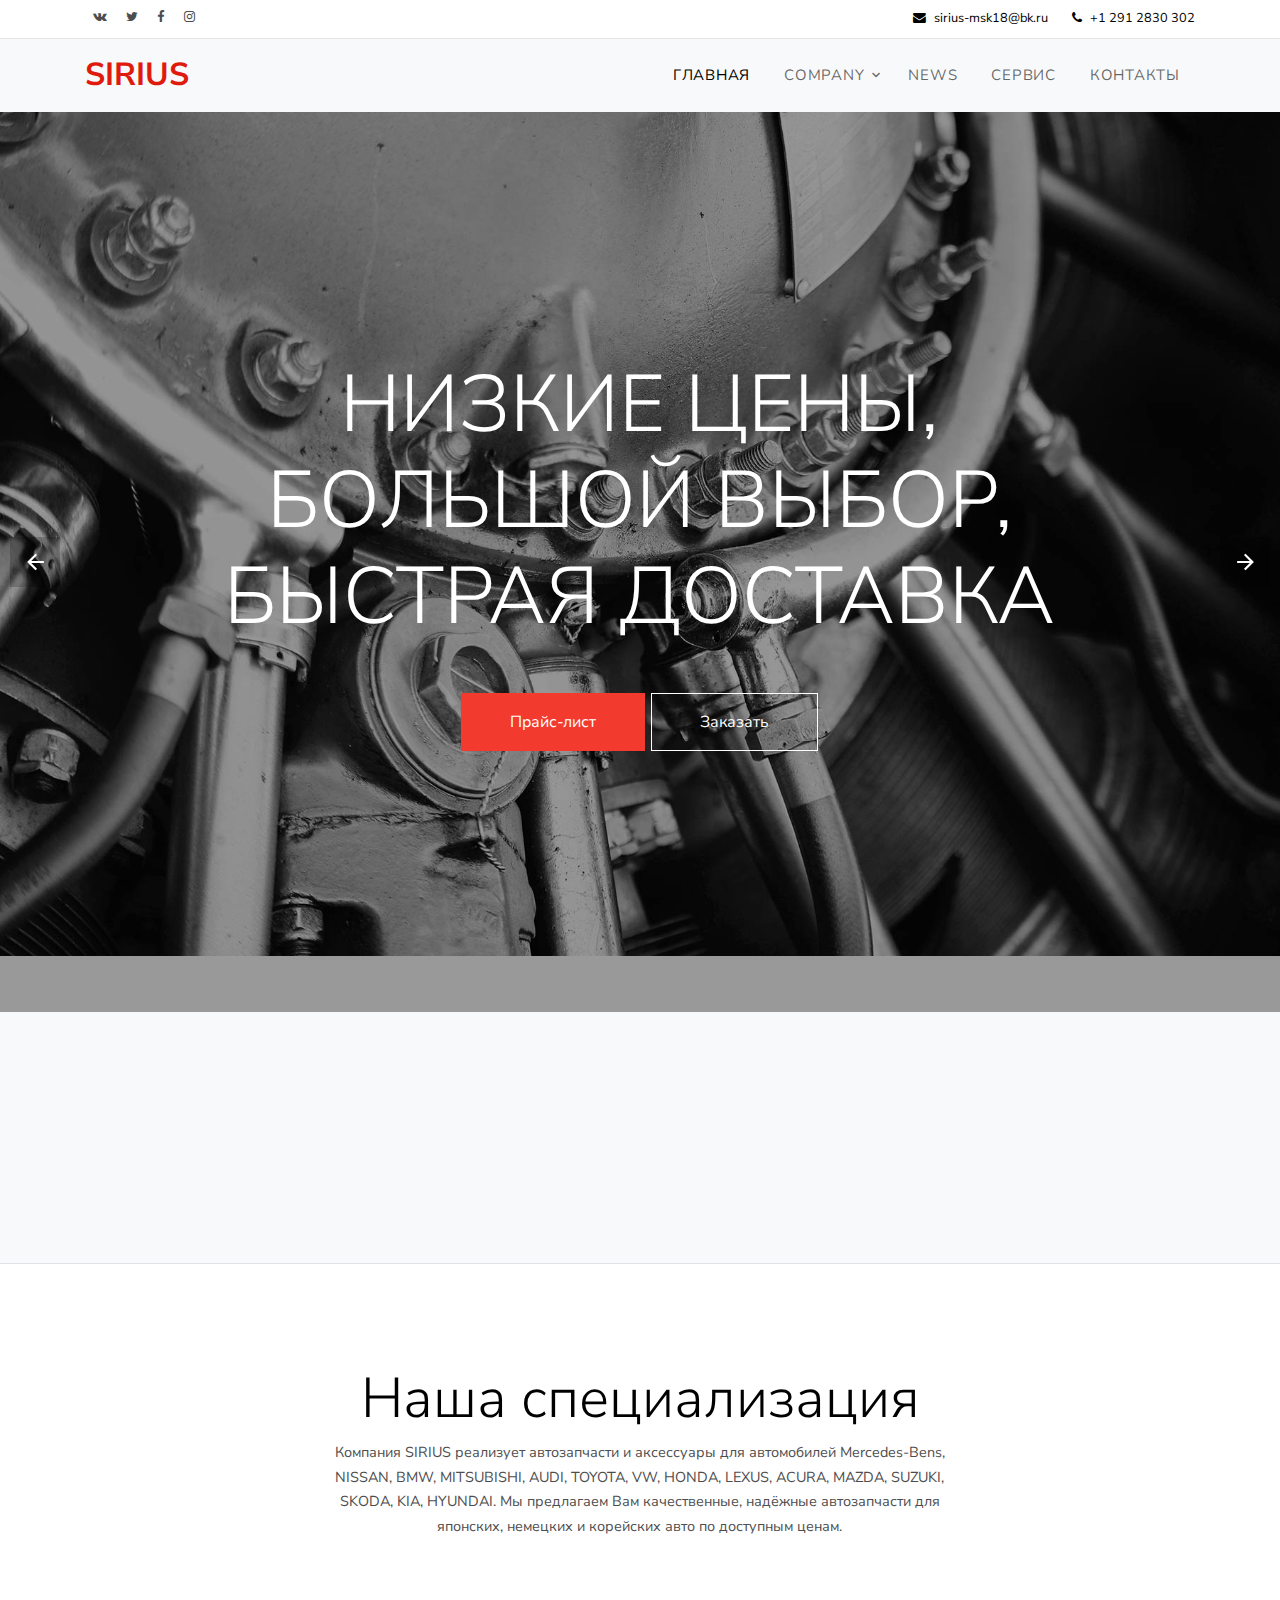
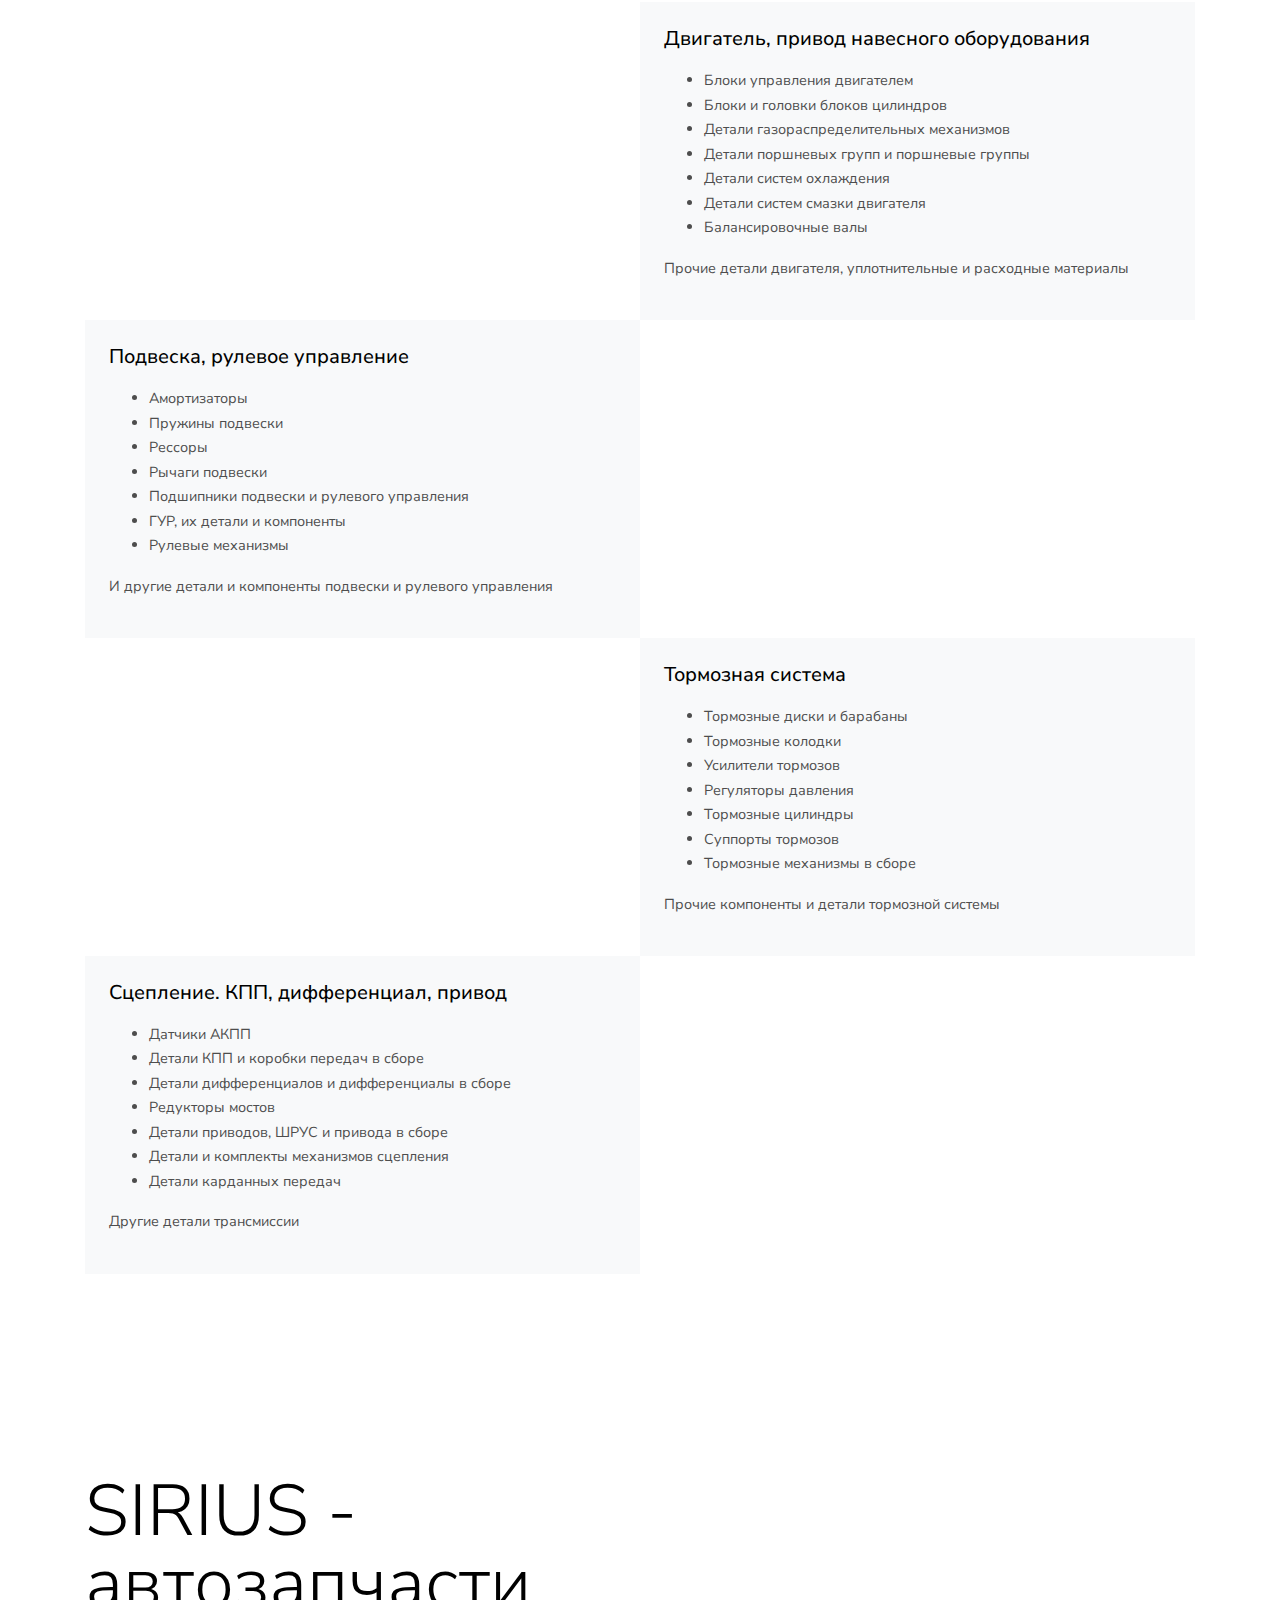
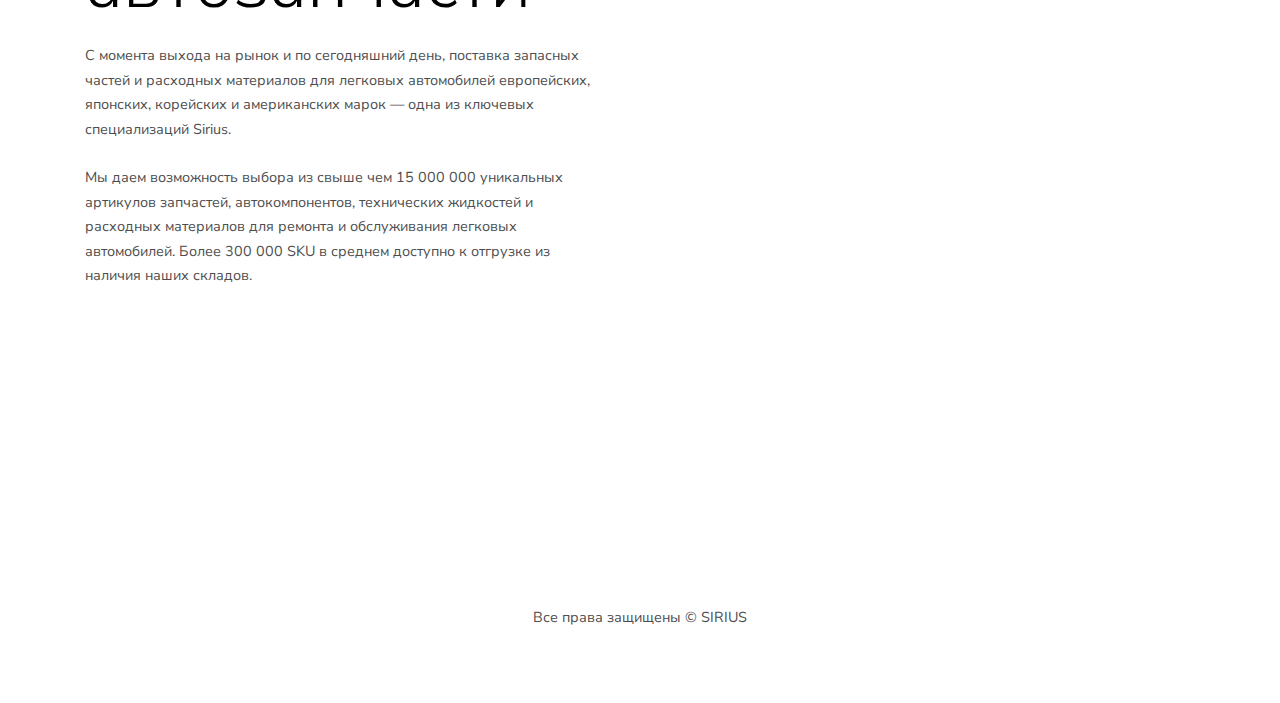
==== index.html @ 9d678b47 "Homepage" ====
<!DOCTYPE html>
<html lang="ru">

<head>
  <title>SIRIUS Автозапчасти</title>
  <meta charset="utf-8">
  <meta name="viewport" content="width=device-width, initial-scale=1, shrink-to-fit=no">

  <link rel="stylesheet"
    href="https://fonts.googleapis.com/css?family=Nunito+Sans:200,300,400,700,900|Roboto+Mono:300,400,500">
  <link rel="stylesheet" href="fonts/icomoon/style.css">

  <link rel="stylesheet" href="css/bootstrap.min.css">
  <link rel="stylesheet" href="css/magnific-popup.css">
  <link rel="stylesheet" href="css/jquery-ui.css">
  <link rel="stylesheet" href="css/owl.carousel.min.css">
  <link rel="stylesheet" href="css/owl.theme.default.min.css">
  <link rel="stylesheet" href="css/bootstrap-datepicker.css">


  <link rel="stylesheet" href="fonts/flaticon/font/flaticon.css">

  <link rel="stylesheet" href="css/aos.css">

  <link rel="stylesheet" href="css/style.css">

</head>

<body>

  <div class="site-wrap">

    <div class="site-mobile-menu">
      <div class="site-mobile-menu-header">
        <div class="site-mobile-menu-close mt-3">
          <span class="icon-close2 js-menu-toggle"></span>
        </div>
      </div>
      <div class="site-mobile-menu-body"></div>
    </div> <!-- .site-mobile-menu -->


    <div class="site-navbar-wrap bg-white">
      <div class="site-navbar-top">
        <div class="container py-2">
          <div class="row align-items-center">
            <div class="col-6">
              <a class="p-2 pl-0"><span class="icon-vk"></span></a>
              <a class="p-2 pl-0"><span class="icon-twitter"></span></a>
              <a class="p-2 pl-0"><span class="icon-facebook"></span></a>
              <a class="p-2 pl-0"><span class="icon-instagram"></span></a>
            </div>
            <div class="col-6">
              <div class="d-flex ml-auto">
                <a href="#" class="d-flex align-items-center ml-auto mr-4">
                  <span class="icon-envelope mr-2"></span>
                  <span class="d-none d-md-inline-block">sirius-msk18@bk.ru</span>
                </a>
                <a href="#" class="d-flex align-items-center">
                  <span class="icon-phone mr-2"></span>
                  <span class="d-none d-md-inline-block">+1 291 2830 302</span>
                </a>
              </div>
            </div>
          </div>
        </div>
      </div>
      <div class="site-navbar bg-light">
        <div class="container py-1">
          <div class="row align-items-center">
            <div class="col-2">
              <h2 class="mb-0 site-logo"><a href="/">SIRIUS</a></h2>
            </div>
            <div class="col-10">
              <nav class="site-navigation text-right" role="navigation">
                <div class="container">
                  <div class="d-inline-block d-lg-none ml-md-0 mr-auto py-3"><a href="#"
                      class="site-menu-toggle js-menu-toggle text-black"><span class="icon-menu h3"></span></a></div>

                  <ul class="site-menu js-clone-nav d-none d-lg-block">
                    <li class="active">
                      <a href="/">Главная</a>
                    </li>
                    <li class="has-children">
                      <a href="about.html">Company</a>
                      <ul class="dropdown arrow-top">
                        <li><a href="#">Menu One</a></li>
                        <li><a href="#">Menu Two</a></li>
                        <li><a href="#">Menu Three</a></li>
                      </ul>
                    </li>
                    <li><a href="news.html">News</a></li>
                    <li><a href="services.html">Сервис</a></li>
                    <li><a href="contact.html">Контакты</a></li>
                  </ul>
                </div>
              </nav>
            </div>
          </div>
        </div>
      </div>
    </div>


    <div class="slide-one-item home-slider owl-carousel">

      <div class="site-blocks-cover overlay" style="background-image: url(images/hero_bg_1.jpg);" data-aos="fade"
        data-stellar-background-ratio="0.5">
        <div class="container">
          <div class="row align-items-center justify-content-center text-center">
            <div class="col-md-10">
              <h1 class="mb-5">НИЗКИЕ ЦЕНЫ, БОЛЬШОЙ ВЫБОР, БЫСТРАЯ ДОСТАВКА</h1>
              <p>
                <a href="#" class="btn btn-primary py-3 px-5 rounded-0">Прайс-лист</a>
                <a href="contact.html#message" class="btn btn-white btn-outline-white py-3 px-5 rounded-0">Заказать</a>
              </p>
            </div>
          </div>
        </div>
      </div>

      <div class="site-blocks-cover overlay" style="background-image: url(images/hero_bg_1.jpg);" data-aos="fade"
        data-stellar-background-ratio="0.5">
        <div class="container">
          <div class="row align-items-center justify-content-center text-center">
            <div class="col-md-10">
              <h1 class="mb-5">АВТОЗАПЧАСТИ ДЛЯ ИНОМАРОК В НАЛИЧИИ И ПОД ЗАКАЗ</h1>
              <p>
                <a href="#" class="btn btn-primary py-3 px-5 rounded-0">Прайс-лист</a>
                <a href="contact.html#message" class="btn btn-white btn-outline-white py-3 px-5 rounded-0">Заказать</a>
              </p>
            </div>
          </div>
        </div>
      </div>

    </div>

    <div class="site-section border-bottom bg-light py-5">
      <div class="container">
        <div class="row">
          <div class="col-12 text-center mb-5">
            <h2 class="text-black h6 font-weight-bold text-uppercase" data-aos="fade">Легковые запчасти</h2>
          </div>
          <div class="col-md-6 col-lg-4 mb-5 mb-lg-0" data-aos="fade" data-aos-delay="0">
            <div class="d-flex align-items-center">
              <div class="mr-3"><img src="images/add.svg" alt="" height="80"></div>
              <div class="">
                <h2 class="text-black">350+</h2> брендов
              </div>
            </div>
          </div>

          <div class="col-md-6 col-lg-4 mb-5 mb-lg-0" data-aos="fade" data-aos-delay="200">
            <div class="d-flex align-items-center">
              <div class="mr-3"><img src="images/attached.svg" alt="" height="80"></div>
              <div class="">
                <h2 class="text-black">300 000+</h2> артикулов в наличии
              </div>
            </div>
          </div>

          <div class="col-md-6 col-lg-4 mb-0 mb-lg-0" data-aos="fade" data-aos-delay="300">
            <div class="d-flex align-items-center">
              <div class="mr-3"><img src="images/search.svg" alt="" height="80"></div>
              <div class="">
                <h2 class="text-black">15 000 000+</h2> артикулов под заказ
              </div>
            </div>
          </div>

        </div>
      </div>
    </div>

    <div class="site-section">

      <div class="container">
        <div class="row mb-5 justify-content-center">
          <div class="col-12 text-center">
            <h2 class="font-weight-light text-black display-4">Наша специализация</h2>
          </div>
          <div class="col-md-7 text-center">
            <p>Компания SIRIUS реализует автозапчасти и аксессуары для автомобилей Mercedes-Bens, NISSAN, BMW,
              MITSUBISHI, AUDI, TOYOTA, VW, HONDA, LEXUS, ACURA, MAZDA, SUZUKI, SKODA, KIA, HYUNDAI. Мы предлагаем Вам
              качественные, надёжные автозапчасти для японских, немецких и корейских авто по доступным ценам.</p>
          </div>
        </div>
        <div class="row no-gutters align-items-stretch h-100">

          <div class="col-lg-12">
            <div class="row no-gutters align-items-stretch h-100 half-sm">
              <div class="col-md-6 bg-image bg-sm-height" style="background-image: url('images/home-1.jpg');"
                data-aos="fade" data-aos-delay="0"></div>
              <div class="col-md-6 bg-light text">
                <div class="p-4">
                  <h2 class="h5 mb-3 text-black line-height-sm">Двигатель, привод навесного оборудования</h2>
                  <ul>
                    <li>Блоки управления двигателем</li>
                    <li>Блоки и головки блоков цилиндров</li>
                    <li>Детали газораспределительных механизмов </li>
                    <li>Детали поршневых групп и поршневые группы </li>
                    <li>Детали систем охлаждения </li>
                    <li>Детали систем смазки двигателя </li>
                    <li>Балансировочные валы</li>
                  </ul>
                  <p>Прочие детали двигателя, уплотнительные и расходные материалы</p>
                </div>
              </div>
            </div>
          </div>

          <div class="col-lg-12">
            <div class="row no-gutters align-items-stretch h-100 half-sm">
              <div class="col-md-6 bg-image order-md-1 order-lg-2 bg-sm-height"
                style="background-image: url('images/home-2.jpg');" data-aos="fade" data-aos-delay="300"></div>
              <div class="col-md-6 bg-light text order-md-2 order-lg-1">
                <div class="p-4">
                  <h2 class="h5 mb-3 text-black line-height-sm">Подвеска, рулевое управление</h2>
                  <ul>
                    <li>Амортизаторы</li>
                    <li>Пружины подвески</li>
                    <li>Рессоры</li>
                    <li>Рычаги подвески</li>
                    <li>Подшипники подвески и рулевого управления</li>
                    <li>ГУР, их детали и компоненты</li>
                    <li>Рулевые механизмы</li>
                  </ul>
                  <p>И другие детали и компоненты подвески и рулевого управления</p>
                  <!-- <p class="mb-0"><a href="#" class=""><small class="text-uppercase font-weight-bold text-black">Read
                        More</small></a></p> -->
                </div>
              </div>
            </div>
          </div>

          <div class="col-lg-12">
            <div class="row no-gutters align-items-stretch h-100 half-sm">
              <div class="col-md-6 bg-image bg-sm-height" style="background-image: url('images/home-3.jpg');"
                data-aos="fade" data-aos-delay="0"></div>
              <div class="col-md-6 bg-light text">
                <div class="p-4">
                  <h2 class="h5 mb-3 text-black line-height-sm">Тормозная система</h2>
                  <ul>
                    <li>Тормозные диски и барабаны </li>
                    <li>Тормозные колодки </li>
                    <li>Усилители тормозов </li>
                    <li>Регуляторы давления</li>
                    <li>Тормозные цилиндры </li>
                    <li>Суппорты тормозов </li>
                    <li>Тормозные механизмы в сборе </li>
                  </ul>
                  <p>Прочие компоненты и детали тормозной системы</p>
                </div>
              </div>
            </div>
          </div>

          <div class="col-lg-12">
            <div class="row no-gutters align-items-stretch h-100 half-sm">
              <div class="col-md-6 bg-image order-md-1 order-lg-2 bg-sm-height"
                style="background-image: url('images/home-4.jpg');" data-aos="fade" data-aos-delay="300"></div>
              <div class="col-md-6 bg-light text order-md-2 order-lg-1">
                <div class="p-4">
                  <h2 class="h5 mb-3 text-black line-height-sm">Сцепление. КПП, дифференциал, привод</h2>
                  <ul>
                    <li>Датчики АКПП </li>
                    <li>Детали КПП и коробки передач в сборе </li>
                    <li>Детали дифференциалов и дифференциалы в сборе </li>
                    <li>Редукторы мостов </li>
                    <li>Детали приводов, ШРУС и привода в сборе </li>
                    <li>Детали и комплекты механизмов сцепления </li>
                    <li>Детали карданных передач </li>
                  </ul>
                  <p>Другие детали трансмиссии</p>
                </div>
              </div>
            </div>
          </div>
        </div>
      </div>

    </div>

    <div class="site-section">
      <div class="container">
        <div class="row">
          <div class="col-md-6 bg-image bg-sm-height mb-5 mb-md-0 order-md-2"
            style="background-image: url('images/home-about.jpg');" data-aos="fade-up"></div>
          <div class="col-md-6 pr-md-5 order-md-1">
            <h2 class="display-3 line-height-xs text-black mb-4">SIRIUS - автозапчасти</h2>
            <p class="mb-4">С момента выхода на рынок и по сегодняшний день, поставка запасных частей и расходных
              материалов для легковых автомобилей европейских, японских, корейских и американских марок — одна из
              ключевых специализаций Sirius.</p>
            <p class="mb-4">Мы даем возможность выбора из свыше чем 15 000 000 уникальных артикулов запчастей,
              автокомпонентов, технических жидкостей и расходных материалов для ремонта и обслуживания легковых
              автомобилей. Более 300 000 SKU в среднем доступно к отгрузке из наличия наших складов.</p>
            <!-- <ul class="site-block-check">
              <li>Magnam iure fugit recusandae</li>
              <li>Officiis laboriosam repudiandae</li>
              <li>Quis nostrum numquam</li>
            </ul> -->
            <!-- <p><a href="#" class="btn btn-outline-primary btn-sm rounded-0 p-2 px-4">Read More</a></p> -->
          </div>
        </div>
      </div>
    </div>

    <div class="promo py-5 bg-primary" data-aos="fade">
      <div class="container text-center">
        <h2 class="d-block mb-0 font-weight-light text-white"><a href="contact.html#message"
            class="text-white d-block">ОТВЕТИМ НА ВОПРОСЫ</a></h2>
      </div>
    </div>

    <footer class="site-footer">
      <div class="container">
        <div class="row text-center">
          <div class="col-md-12">
            <p>
              Все права защищены &copy; SIRIUS</a>
            </p>
          </div>

        </div>
      </div>
    </footer>
  </div>

  <script src="js/jquery-3.3.1.min.js"></script>
  <script src="js/jquery-migrate-3.0.1.min.js"></script>
  <script src="js/jquery-ui.js"></script>
  <script src="js/popper.min.js"></script>
  <script src="js/bootstrap.min.js"></script>
  <script src="js/owl.carousel.min.js"></script>
  <script src="js/jquery.stellar.min.js"></script>
  <script src="js/jquery.countdown.min.js"></script>
  <script src="js/jquery.magnific-popup.min.js"></script>
  <script src="js/bootstrap-datepicker.min.js"></script>
  <script src="js/aos.js"></script>

  <script src="js/main.js"></script>

</body>

</html>
---- fonts/icomoon/style.css ----
@font-face {
  font-family: 'icomoon';
  src:  url('fonts/icomoon.eot?10si43');
  src:  url('fonts/icomoon.eot?10si43#iefix') format('embedded-opentype'),
    url('fonts/icomoon.ttf?10si43') format('truetype'),
    url('fonts/icomoon.woff?10si43') format('woff'),
    url('fonts/icomoon.svg?10si43#icomoon') format('svg');
  font-weight: normal;
  font-style: normal;
}

[class^="icon-"], [class*=" icon-"] {
  /* use !important to prevent issues with browser extensions that change fonts */
  font-family: 'icomoon' !important;
  speak: none;
  font-style: normal;
  font-weight: normal;
  font-variant: normal;
  text-transform: none;
  line-height: 1;

  /* Better Font Rendering =========== */
  -webkit-font-smoothing: antialiased;
  -moz-osx-font-smoothing: grayscale;
}

.icon-asterisk:before {
  content: "\f069";
}
.icon-plus:before {
  content: "\f067";
}
.icon-question:before {
  content: "\f128";
}
.icon-minus:before {
  content: "\f068";
}
.icon-glass:before {
  content: "\f000";
}
.icon-music:before {
  content: "\f001";
}
.icon-search:before {
  content: "\f002";
}
.icon-envelope-o:before {
  content: "\f003";
}
.icon-heart:before {
  content: "\f004";
}
.icon-star:before {
  content: "\f005";
}
.icon-star-o:before {
  content: "\f006";
}
.icon-user:before {
  content: "\f007";
}
.icon-film:before {
  content: "\f008";
}
.icon-th-large:before {
  content: "\f009";
}
.icon-th:before {
  content: "\f00a";
}
.icon-th-list:before {
  content: "\f00b";
}
.icon-check:before {
  content: "\f00c";
}
.icon-close:before {
  content: "\f00d";
}
.icon-remove:before {
  content: "\f00d";
}
.icon-times:before {
  content: "\f00d";
}
.icon-search-plus:before {
  content: "\f00e";
}
.icon-search-minus:before {
  content: "\f010";
}
.icon-power-off:before {
  content: "\f011";
}
.icon-signal:before {
  content: "\f012";
}
.icon-cog:before {
  content: "\f013";
}
.icon-gear:before {
  content: "\f013";
}
.icon-trash-o:before {
  content: "\f014";
}
.icon-home:before {
  content: "\f015";
}
.icon-file-o:before {
  content: "\f016";
}
.icon-clock-o:before {
  content: "\f017";
}
.icon-road:before {
  content: "\f018";
}
.icon-download:before {
  content: "\f019";
}
.icon-arrow-circle-o-down:before {
  content: "\f01a";
}
.icon-arrow-circle-o-up:before {
  content: "\f01b";
}
.icon-inbox:before {
  content: "\f01c";
}
.icon-play-circle-o:before {
  content: "\f01d";
}
.icon-repeat:before {
  content: "\f01e";
}
.icon-rotate-right:before {
  content: "\f01e";
}
.icon-refresh:before {
  content: "\f021";
}
.icon-list-alt:before {
  content: "\f022";
}
.icon-lock:before {
  content: "\f023";
}
.icon-flag:before {
  content: "\f024";
}
.icon-headphones:before {
  content: "\f025";
}
.icon-volume-off:before {
  content: "\f026";
}
.icon-volume-down:before {
  content: "\f027";
}
.icon-volume-up:before {
  content: "\f028";
}
.icon-qrcode:before {
  content: "\f029";
}
.icon-barcode:before {
  content: "\f02a";
}
.icon-tag:before {
  content: "\f02b";
}
.icon-tags:before {
  content: "\f02c";
}
.icon-book:before {
  content: "\f02d";
}
.icon-bookmark:before {
  content: "\f02e";
}
.icon-print:before {
  content: "\f02f";
}
.icon-camera:before {
  content: "\f030";
}
.icon-font:before {
  content: "\f031";
}
.icon-bold:before {
  content: "\f032";
}
.icon-italic:before {
  content: "\f033";
}
.icon-text-height:before {
  content: "\f034";
}
.icon-text-width:before {
  content: "\f035";
}
.icon-align-left:before {
  content: "\f036";
}
.icon-align-center:before {
  content: "\f037";
}
.icon-align-right:before {
  content: "\f038";
}
.icon-align-justify:before {
  content: "\f039";
}
.icon-list:before {
  content: "\f03a";
}
.icon-dedent:before {
  content: "\f03b";
}
.icon-outdent:before {
  content: "\f03b";
}
.icon-indent:before {
  content: "\f03c";
}
.icon-video-camera:before {
  content: "\f03d";
}
.icon-image:before {
  content: "\f03e";
}
.icon-photo:before {
  content: "\f03e";
}
.icon-picture-o:before {
  content: "\f03e";
}
.icon-pencil:before {
  content: "\f040";
}
.icon-map-marker:before {
  content: "\f041";
}
.icon-adjust:before {
  content: "\f042";
}
.icon-tint:before {
  content: "\f043";
}
.icon-edit:before {
  content: "\f044";
}
.icon-pencil-square-o:before {
  content: "\f044";
}
.icon-share-square-o:before {
  content: "\f045";
}
.icon-check-square-o:before {
  content: "\f046";
}
.icon-arrows:before {
  content: "\f047";
}
.icon-step-backward:before {
  content: "\f048";
}
.icon-fast-backward:before {
  content: "\f049";
}
.icon-backward:before {
  content: "\f04a";
}
.icon-play:before {
  content: "\f04b";
}
.icon-pause:before {
  content: "\f04c";
}
.icon-stop:before {
  content: "\f04d";
}
.icon-forward:before {
  content: "\f04e";
}
.icon-fast-forward:before {
  content: "\f050";
}
.icon-step-forward:before {
  content: "\f051";
}
.icon-eject:before {
  content: "\f052";
}
.icon-chevron-left:before {
  content: "\f053";
}
.icon-chevron-right:before {
  content: "\f054";
}
.icon-plus-circle:before {
  content: "\f055";
}
.icon-minus-circle:before {
  content: "\f056";
}
.icon-times-circle:before {
  content: "\f057";
}
.icon-check-circle:before {
  content: "\f058";
}
.icon-question-circle:before {
  content: "\f059";
}
.icon-info-circle:before {
  content: "\f05a";
}
.icon-crosshairs:before {
  content: "\f05b";
}
.icon-times-circle-o:before {
  content: "\f05c";
}
.icon-check-circle-o:before {
  content: "\f05d";
}
.icon-ban:before {
  content: "\f05e";
}
.icon-arrow-left:before {
  content: "\f060";
}
.icon-arrow-right:before {
  content: "\f061";
}
.icon-arrow-up:before {
  content: "\f062";
}
.icon-arrow-down:before {
  content: "\f063";
}
.icon-mail-forward:before {
  content: "\f064";
}
.icon-share:before {
  content: "\f064";
}
.icon-expand:before {
  content: "\f065";
}
.icon-compress:before {
  content: "\f066";
}
.icon-exclamation-circle:before {
  content: "\f06a";
}
.icon-gift:before {
  content: "\f06b";
}
.icon-leaf:before {
  content: "\f06c";
}
.icon-fire:before {
  content: "\f06d";
}
.icon-eye:before {
  content: "\f06e";
}
.icon-eye-slash:before {
  content: "\f070";
}
.icon-exclamation-triangle:before {
  content: "\f071";
}
.icon-warning:before {
  content: "\f071";
}
.icon-plane:before {
  content: "\f072";
}
.icon-calendar:before {
  content: "\f073";
}
.icon-random:before {
  content: "\f074";
}
.icon-comment:before {
  content: "\f075";
}
.icon-magnet:before {
  content: "\f076";
}
.icon-chevron-up:before {
  content: "\f077";
}
.icon-chevron-down:before {
  content: "\f078";
}
.icon-retweet:before {
  content: "\f079";
}
.icon-shopping-cart:before {
  content: "\f07a";
}
.icon-folder:before {
  content: "\f07b";
}
.icon-folder-open:before {
  content: "\f07c";
}
.icon-arrows-v:before {
  content: "\f07d";
}
.icon-arrows-h:before {
  content: "\f07e";
}
.icon-bar-chart:before {
  content: "\f080";
}
.icon-bar-chart-o:before {
  content: "\f080";
}
.icon-twitter-square:before {
  content: "\f081";
}
.icon-facebook-square:before {
  content: "\f082";
}
.icon-camera-retro:before {
  content: "\f083";
}
.icon-key:before {
  content: "\f084";
}
.icon-cogs:before {
  content: "\f085";
}
.icon-gears:before {
  content: "\f085";
}
.icon-comments:before {
  content: "\f086";
}
.icon-thumbs-o-up:before {
  content: "\f087";
}
.icon-thumbs-o-down:before {
  content: "\f088";
}
.icon-star-half:before {
  content: "\f089";
}
.icon-heart-o:before {
  content: "\f08a";
}
.icon-sign-out:before {
  content: "\f08b";
}
.icon-linkedin-square:before {
  content: "\f08c";
}
.icon-thumb-tack:before {
  content: "\f08d";
}
.icon-external-link:before {
  content: "\f08e";
}
.icon-sign-in:before {
  content: "\f090";
}
.icon-trophy:before {
  content: "\f091";
}
.icon-github-square:before {
  content: "\f092";
}
.icon-upload:before {
  content: "\f093";
}
.icon-lemon-o:before {
  content: "\f094";
}
.icon-phone:before {
  content: "\f095";
}
.icon-square-o:before {
  content: "\f096";
}
.icon-bookmark-o:before {
  content: "\f097";
}
.icon-phone-square:before {
  content: "\f098";
}
.icon-twitter:before {
  content: "\f099";
}
.icon-facebook:before {
  content: "\f09a";
}
.icon-facebook-f:before {
  content: "\f09a";
}
.icon-github:before {
  content: "\f09b";
}
.icon-unlock:before {
  content: "\f09c";
}
.icon-credit-card:before {
  content: "\f09d";
}
.icon-feed:before {
  content: "\f09e";
}
.icon-rss:before {
  content: "\f09e";
}
.icon-hdd-o:before {
  content: "\f0a0";
}
.icon-bullhorn:before {
  content: "\f0a1";
}
.icon-bell-o:before {
  content: "\f0a2";
}
.icon-certificate:before {
  content: "\f0a3";
}
.icon-hand-o-right:before {
  content: "\f0a4";
}
.icon-hand-o-left:before {
  content: "\f0a5";
}
.icon-hand-o-up:before {
  content: "\f0a6";
}
.icon-hand-o-down:before {
  content: "\f0a7";
}
.icon-arrow-circle-left:before {
  content: "\f0a8";
}
.icon-arrow-circle-right:before {
  content: "\f0a9";
}
.icon-arrow-circle-up:before {
  content: "\f0aa";
}
.icon-arrow-circle-down:before {
  content: "\f0ab";
}
.icon-globe:before {
  content: "\f0ac";
}
.icon-wrench:before {
  content: "\f0ad";
}
.icon-tasks:before {
  content: "\f0ae";
}
.icon-filter:before {
  content: "\f0b0";
}
.icon-briefcase:before {
  content: "\f0b1";
}
.icon-arrows-alt:before {
  content: "\f0b2";
}
.icon-group:before {
  content: "\f0c0";
}
.icon-users:before {
  content: "\f0c0";
}
.icon-chain:before {
  content: "\f0c1";
}
.icon-link:before {
  content: "\f0c1";
}
.icon-cloud:before {
  content: "\f0c2";
}
.icon-flask:before {
  content: "\f0c3";
}
.icon-cut:before {
  content: "\f0c4";
}
.icon-scissors:before {
  content: "\f0c4";
}
.icon-copy:before {
  content: "\f0c5";
}
.icon-files-o:before {
  content: "\f0c5";
}
.icon-paperclip:before {
  content: "\f0c6";
}
.icon-floppy-o:before {
  content: "\f0c7";
}
.icon-save:before {
  content: "\f0c7";
}
.icon-square:before {
  content: "\f0c8";
}
.icon-bars:before {
  content: "\f0c9";
}
.icon-navicon:before {
  content: "\f0c9";
}
.icon-reorder:before {
  content: "\f0c9";
}
.icon-list-ul:before {
  content: "\f0ca";
}
.icon-list-ol:before {
  content: "\f0cb";
}
.icon-strikethrough:before {
  content: "\f0cc";
}
.icon-underline:before {
  content: "\f0cd";
}
.icon-table:before {
  content: "\f0ce";
}
.icon-magic:before {
  content: "\f0d0";
}
.icon-truck:before {
  content: "\f0d1";
}
.icon-pinterest:before {
  content: "\f0d2";
}
.icon-pinterest-square:before {
  content: "\f0d3";
}
.icon-google-plus-square:before {
  content: "\f0d4";
}
.icon-google-plus:before {
  content: "\f0d5";
}
.icon-money:before {
  content: "\f0d6";
}
.icon-caret-down:before {
  content: "\f0d7";
}
.icon-caret-up:before {
  content: "\f0d8";
}
.icon-caret-left:before {
  content: "\f0d9";
}
.icon-caret-right:before {
  content: "\f0da";
}
.icon-columns:before {
  content: "\f0db";
}
.icon-sort:before {
  content: "\f0dc";
}
.icon-unsorted:before {
  content: "\f0dc";
}
.icon-sort-desc:before {
  content: "\f0dd";
}
.icon-sort-down:before {
  content: "\f0dd";
}
.icon-sort-asc:before {
  content: "\f0de";
}
.icon-sort-up:before {
  content: "\f0de";
}
.icon-envelope:before {
  content: "\f0e0";
}
.icon-linkedin:before {
  content: "\f0e1";
}
.icon-rotate-left:before {
  content: "\f0e2";
}
.icon-undo:before {
  content: "\f0e2";
}
.icon-gavel:before {
  content: "\f0e3";
}
.icon-legal:before {
  content: "\f0e3";
}
.icon-dashboard:before {
  content: "\f0e4";
}
.icon-tachometer:before {
  content: "\f0e4";
}
.icon-comment-o:before {
  content: "\f0e5";
}
.icon-comments-o:before {
  content: "\f0e6";
}
.icon-bolt:before {
  content: "\f0e7";
}
.icon-flash:before {
  content: "\f0e7";
}
.icon-sitemap:before {
  content: "\f0e8";
}
.icon-umbrella:before {
  content: "\f0e9";
}
.icon-clipboard:before {
  content: "\f0ea";
}
.icon-paste:before {
  content: "\f0ea";
}
.icon-lightbulb-o:before {
  content: "\f0eb";
}
.icon-exchange:before {
  content: "\f0ec";
}
.icon-cloud-download:before {
  content: "\f0ed";
}
.icon-cloud-upload:before {
  content: "\f0ee";
}
.icon-user-md:before {
  content: "\f0f0";
}
.icon-stethoscope:before {
  content: "\f0f1";
}
.icon-suitcase:before {
  content: "\f0f2";
}
.icon-bell:before {
  content: "\f0f3";
}
.icon-coffee:before {
  content: "\f0f4";
}
.icon-cutlery:before {
  content: "\f0f5";
}
.icon-file-text-o:before {
  content: "\f0f6";
}
.icon-building-o:before {
  content: "\f0f7";
}
.icon-hospital-o:before {
  content: "\f0f8";
}
.icon-ambulance:before {
  content: "\f0f9";
}
.icon-medkit:before {
  content: "\f0fa";
}
.icon-fighter-jet:before {
  content: "\f0fb";
}
.icon-beer:before {
  content: "\f0fc";
}
.icon-h-square:before {
  content: "\f0fd";
}
.icon-plus-square:before {
  content: "\f0fe";
}
.icon-angle-double-left:before {
  content: "\f100";
}
.icon-angle-double-right:before {
  content: "\f101";
}
.icon-angle-double-up:before {
  content: "\f102";
}
.icon-angle-double-down:before {
  content: "\f103";
}
.icon-angle-left:before {
  content: "\f104";
}
.icon-angle-right:before {
  content: "\f105";
}
.icon-angle-up:before {
  content: "\f106";
}
.icon-angle-down:before {
  content: "\f107";
}
.icon-desktop:before {
  content: "\f108";
}
.icon-laptop:before {
  content: "\f109";
}
.icon-tablet:before {
  content: "\f10a";
}
.icon-mobile:before {
  content: "\f10b";
}
.icon-mobile-phone:before {
  content: "\f10b";
}
.icon-circle-o:before {
  content: "\f10c";
}
.icon-quote-left:before {
  content: "\f10d";
}
.icon-quote-right:before {
  content: "\f10e";
}
.icon-spinner:before {
  content: "\f110";
}
.icon-circle:before {
  content: "\f111";
}
.icon-mail-reply:before {
  content: "\f112";
}
.icon-reply:before {
  content: "\f112";
}
.icon-github-alt:before {
  content: "\f113";
}
.icon-folder-o:before {
  content: "\f114";
}
.icon-folder-open-o:before {
  content: "\f115";
}
.icon-smile-o:before {
  content: "\f118";
}
.icon-frown-o:before {
  content: "\f119";
}
.icon-meh-o:before {
  content: "\f11a";
}
.icon-gamepad:before {
  content: "\f11b";
}
.icon-keyboard-o:before {
  content: "\f11c";
}
.icon-flag-o:before {
  content: "\f11d";
}
.icon-flag-checkered:before {
  content: "\f11e";
}
.icon-terminal:before {
  content: "\f120";
}
.icon-code:before {
  content: "\f121";
}
.icon-mail-reply-all:before {
  content: "\f122";
}
.icon-reply-all:before {
  content: "\f122";
}
.icon-star-half-empty:before {
  content: "\f123";
}
.icon-star-half-full:before {
  content: "\f123";
}
.icon-star-half-o:before {
  content: "\f123";
}
.icon-location-arrow:before {
  content: "\f124";
}
.icon-crop:before {
  content: "\f125";
}
.icon-code-fork:before {
  content: "\f126";
}
.icon-chain-broken:before {
  content: "\f127";
}
.icon-unlink:before {
  content: "\f127";
}
.icon-info:before {
  content: "\f129";
}
.icon-exclamation:before {
  content: "\f12a";
}
.icon-superscript:before {
  content: "\f12b";
}
.icon-subscript:before {
  content: "\f12c";
}
.icon-eraser:before {
  content: "\f12d";
}
.icon-puzzle-piece:before {
  content: "\f12e";
}
.icon-microphone:before {
  content: "\f130";
}
.icon-microphone-slash:before {
  content: "\f131";
}
.icon-shield:before {
  content: "\f132";
}
.icon-calendar-o:before {
  content: "\f133";
}
.icon-fire-extinguisher:before {
  content: "\f134";
}
.icon-rocket:before {
  content: "\f135";
}
.icon-maxcdn:before {
  content: "\f136";
}
.icon-chevron-circle-left:before {
  content: "\f137";
}
.icon-chevron-circle-right:before {
  content: "\f138";
}
.icon-chevron-circle-up:before {
  content: "\f139";
}
.icon-chevron-circle-down:before {
  content: "\f13a";
}
.icon-html5:before {
  content: "\f13b";
}
.icon-css3:before {
  content: "\f13c";
}
.icon-anchor:before {
  content: "\f13d";
}
.icon-unlock-alt:before {
  content: "\f13e";
}
.icon-bullseye:before {
  content: "\f140";
}
.icon-ellipsis-h:before {
  content: "\f141";
}
.icon-ellipsis-v:before {
  content: "\f142";
}
.icon-rss-square:before {
  content: "\f143";
}
.icon-play-circle:before {
  content: "\f144";
}
.icon-ticket:before {
  content: "\f145";
}
.icon-minus-square:before {
  content: "\f146";
}
.icon-minus-square-o:before {
  content: "\f147";
}
.icon-level-up:before {
  content: "\f148";
}
.icon-level-down:before {
  content: "\f149";
}
.icon-check-square:before {
  content: "\f14a";
}
.icon-pencil-square:before {
  content: "\f14b";
}
.icon-external-link-square:before {
  content: "\f14c";
}
.icon-share-square:before {
  content: "\f14d";
}
.icon-compass:before {
  content: "\f14e";
}
.icon-caret-square-o-down:before {
  content: "\f150";
}
.icon-toggle-down:before {
  content: "\f150";
}
.icon-caret-square-o-up:before {
  content: "\f151";
}
.icon-toggle-up:before {
  content: "\f151";
}
.icon-caret-square-o-right:before {
  content: "\f152";
}
.icon-toggle-right:before {
  content: "\f152";
}
.icon-eur:before {
  content: "\f153";
}
.icon-euro:before {
  content: "\f153";
}
.icon-gbp:before {
  content: "\f154";
}
.icon-dollar:before {
  content: "\f155";
}
.icon-usd:before {
  content: "\f155";
}
.icon-inr:before {
  content: "\f156";
}
.icon-rupee:before {
  content: "\f156";
}
.icon-cny:before {
  content: "\f157";
}
.icon-jpy:before {
  content: "\f157";
}
.icon-rmb:before {
  content: "\f157";
}
.icon-yen:before {
  content: "\f157";
}
.icon-rouble:before {
  content: "\f158";
}
.icon-rub:before {
  content: "\f158";
}
.icon-ruble:before {
  content: "\f158";
}
.icon-krw:before {
  content: "\f159";
}
.icon-won:before {
  content: "\f159";
}
.icon-bitcoin:before {
  content: "\f15a";
}
.icon-btc:before {
  content: "\f15a";
}
.icon-file:before {
  content: "\f15b";
}
.icon-file-text:before {
  content: "\f15c";
}
.icon-sort-alpha-asc:before {
  content: "\f15d";
}
.icon-sort-alpha-desc:before {
  content: "\f15e";
}
.icon-sort-amount-asc:before {
  content: "\f160";
}
.icon-sort-amount-desc:before {
  content: "\f161";
}
.icon-sort-numeric-asc:before {
  content: "\f162";
}
.icon-sort-numeric-desc:before {
  content: "\f163";
}
.icon-thumbs-up:before {
  content: "\f164";
}
.icon-thumbs-down:before {
  content: "\f165";
}
.icon-youtube-square:before {
  content: "\f166";
}
.icon-youtube:before {
  content: "\f167";
}
.icon-xing:before {
  content: "\f168";
}
.icon-xing-square:before {
  content: "\f169";
}
.icon-youtube-play:before {
  content: "\f16a";
}
.icon-dropbox:before {
  content: "\f16b";
}
.icon-stack-overflow:before {
  content: "\f16c";
}
.icon-instagram:before {
  content: "\f16d";
}
.icon-flickr:before {
  content: "\f16e";
}
.icon-adn:before {
  content: "\f170";
}
.icon-bitbucket:before {
  content: "\f171";
}
.icon-bitbucket-square:before {
  content: "\f172";
}
.icon-tumblr:before {
  content: "\f173";
}
.icon-tumblr-square:before {
  content: "\f174";
}
.icon-long-arrow-down:before {
  content: "\f175";
}
.icon-long-arrow-up:before {
  content: "\f176";
}
.icon-long-arrow-left:before {
  content: "\f177";
}
.icon-long-arrow-right:before {
  content: "\f178";
}
.icon-apple:before {
  content: "\f179";
}
.icon-windows:before {
  content: "\f17a";
}
.icon-android:before {
  content: "\f17b";
}
.icon-linux:before {
  content: "\f17c";
}
.icon-dribbble:before {
  content: "\f17d";
}
.icon-skype:before {
  content: "\f17e";
}
.icon-foursquare:before {
  content: "\f180";
}
.icon-trello:before {
  content: "\f181";
}
.icon-female:before {
  content: "\f182";
}
.icon-male:before {
  content: "\f183";
}
.icon-gittip:before {
  content: "\f184";
}
.icon-gratipay:before {
  content: "\f184";
}
.icon-sun-o:before {
  content: "\f185";
}
.icon-moon-o:before {
  content: "\f186";
}
.icon-archive:before {
  content: "\f187";
}
.icon-bug:before {
  content: "\f188";
}
.icon-vk:before {
  content: "\f189";
}
.icon-weibo:before {
  content: "\f18a";
}
.icon-renren:before {
  content: "\f18b";
}
.icon-pagelines:before {
  content: "\f18c";
}
.icon-stack-exchange:before {
  content: "\f18d";
}
.icon-arrow-circle-o-right:before {
  content: "\f18e";
}
.icon-arrow-circle-o-left:before {
  content: "\f190";
}
.icon-caret-square-o-left:before {
  content: "\f191";
}
.icon-toggle-left:before {
  content: "\f191";
}
.icon-dot-circle-o:before {
  content: "\f192";
}
.icon-wheelchair:before {
  content: "\f193";
}
.icon-vimeo-square:before {
  content: "\f194";
}
.icon-try:before {
  content: "\f195";
}
.icon-turkish-lira:before {
  content: "\f195";
}
.icon-plus-square-o:before {
  content: "\f196";
}
.icon-space-shuttle:before {
  content: "\f197";
}
.icon-slack:before {
  content: "\f198";
}
.icon-envelope-square:before {
  content: "\f199";
}
.icon-wordpress:before {
  content: "\f19a";
}
.icon-openid:before {
  content: "\f19b";
}
.icon-bank:before {
  content: "\f19c";
}
.icon-institution:before {
  content: "\f19c";
}
.icon-university:before {
  content: "\f19c";
}
.icon-graduation-cap:before {
  content: "\f19d";
}
.icon-mortar-board:before {
  content: "\f19d";
}
.icon-yahoo:before {
  content: "\f19e";
}
.icon-google:before {
  content: "\f1a0";
}
.icon-reddit:before {
  content: "\f1a1";
}
.icon-reddit-square:before {
  content: "\f1a2";
}
.icon-stumbleupon-circle:before {
  content: "\f1a3";
}
.icon-stumbleupon:before {
  content: "\f1a4";
}
.icon-delicious:before {
  content: "\f1a5";
}
.icon-digg:before {
  content: "\f1a6";
}
.icon-pied-piper-pp:before {
  content: "\f1a7";
}
.icon-pied-piper-alt:before {
  content: "\f1a8";
}
.icon-drupal:before {
  content: "\f1a9";
}
.icon-joomla:before {
  content: "\f1aa";
}
.icon-language:before {
  content: "\f1ab";
}
.icon-fax:before {
  content: "\f1ac";
}
.icon-building:before {
  content: "\f1ad";
}
.icon-child:before {
  content: "\f1ae";
}
.icon-paw:before {
  content: "\f1b0";
}
.icon-spoon:before {
  content: "\f1b1";
}
.icon-cube:before {
  content: "\f1b2";
}
.icon-cubes:before {
  content: "\f1b3";
}
.icon-behance:before {
  content: "\f1b4";
}
.icon-behance-square:before {
  content: "\f1b5";
}
.icon-steam:before {
  content: "\f1b6";
}
.icon-steam-square:before {
  content: "\f1b7";
}
.icon-recycle:before {
  content: "\f1b8";
}
.icon-automobile:before {
  content: "\f1b9";
}
.icon-car:before {
  content: "\f1b9";
}
.icon-cab:before {
  content: "\f1ba";
}
.icon-taxi:before {
  content: "\f1ba";
}
.icon-tree:before {
  content: "\f1bb";
}
.icon-spotify:before {
  content: "\f1bc";
}
.icon-deviantart:before {
  content: "\f1bd";
}
.icon-soundcloud:before {
  content: "\f1be";
}
.icon-database:before {
  content: "\f1c0";
}
.icon-file-pdf-o:before {
  content: "\f1c1";
}
.icon-file-word-o:before {
  content: "\f1c2";
}
.icon-file-excel-o:before {
  content: "\f1c3";
}
.icon-file-powerpoint-o:before {
  content: "\f1c4";
}
.icon-file-image-o:before {
  content: "\f1c5";
}
.icon-file-photo-o:before {
  content: "\f1c5";
}
.icon-file-picture-o:before {
  content: "\f1c5";
}
.icon-file-archive-o:before {
  content: "\f1c6";
}
.icon-file-zip-o:before {
  content: "\f1c6";
}
.icon-file-audio-o:before {
  content: "\f1c7";
}
.icon-file-sound-o:before {
  content: "\f1c7";
}
.icon-file-movie-o:before {
  content: "\f1c8";
}
.icon-file-video-o:before {
  content: "\f1c8";
}
.icon-file-code-o:before {
  content: "\f1c9";
}
.icon-vine:before {
  content: "\f1ca";
}
.icon-codepen:before {
  content: "\f1cb";
}
.icon-jsfiddle:before {
  content: "\f1cc";
}
.icon-life-bouy:before {
  content: "\f1cd";
}
.icon-life-buoy:before {
  content: "\f1cd";
}
.icon-life-ring:before {
  content: "\f1cd";
}
.icon-life-saver:before {
  content: "\f1cd";
}
.icon-support:before {
  content: "\f1cd";
}
.icon-circle-o-notch:before {
  content: "\f1ce";
}
.icon-ra:before {
  content: "\f1d0";
}
.icon-rebel:before {
  content: "\f1d0";
}
.icon-resistance:before {
  content: "\f1d0";
}
.icon-empire:before {
  content: "\f1d1";
}
.icon-ge:before {
  content: "\f1d1";
}
.icon-git-square:before {
  content: "\f1d2";
}
.icon-git:before {
  content: "\f1d3";
}
.icon-hacker-news:before {
  content: "\f1d4";
}
.icon-y-combinator-square:before {
  content: "\f1d4";
}
.icon-yc-square:before {
  content: "\f1d4";
}
.icon-tencent-weibo:before {
  content: "\f1d5";
}
.icon-qq:before {
  content: "\f1d6";
}
.icon-wechat:before {
  content: "\f1d7";
}
.icon-weixin:before {
  content: "\f1d7";
}
.icon-paper-plane:before {
  content: "\f1d8";
}
.icon-send:before {
  content: "\f1d8";
}
.icon-paper-plane-o:before {
  content: "\f1d9";
}
.icon-send-o:before {
  content: "\f1d9";
}
.icon-history:before {
  content: "\f1da";
}
.icon-circle-thin:before {
  content: "\f1db";
}
.icon-header:before {
  content: "\f1dc";
}
.icon-paragraph:before {
  content: "\f1dd";
}
.icon-sliders:before {
  content: "\f1de";
}
.icon-share-alt:before {
  content: "\f1e0";
}
.icon-share-alt-square:before {
  content: "\f1e1";
}
.icon-bomb:before {
  content: "\f1e2";
}
.icon-futbol-o:before {
  content: "\f1e3";
}
.icon-soccer-ball-o:before {
  content: "\f1e3";
}
.icon-tty:before {
  content: "\f1e4";
}
.icon-binoculars:before {
  content: "\f1e5";
}
.icon-plug:before {
  content: "\f1e6";
}
.icon-slideshare:before {
  content: "\f1e7";
}
.icon-twitch:before {
  content: "\f1e8";
}
.icon-yelp:before {
  content: "\f1e9";
}
.icon-newspaper-o:before {
  content: "\f1ea";
}
.icon-wifi:before {
  content: "\f1eb";
}
.icon-calculator:before {
  content: "\f1ec";
}
.icon-paypal:before {
  content: "\f1ed";
}
.icon-google-wallet:before {
  content: "\f1ee";
}
.icon-cc-visa:before {
  content: "\f1f0";
}
.icon-cc-mastercard:before {
  content: "\f1f1";
}
.icon-cc-discover:before {
  content: "\f1f2";
}
.icon-cc-amex:before {
  content: "\f1f3";
}
.icon-cc-paypal:before {
  content: "\f1f4";
}
.icon-cc-stripe:before {
  content: "\f1f5";
}
.icon-bell-slash:before {
  content: "\f1f6";
}
.icon-bell-slash-o:before {
  content: "\f1f7";
}
.icon-trash:before {
  content: "\f1f8";
}
.icon-copyright:before {
  content: "\f1f9";
}
.icon-at:before {
  content: "\f1fa";
}
.icon-eyedropper:before {
  content: "\f1fb";
}
.icon-paint-brush:before {
  content: "\f1fc";
}
.icon-birthday-cake:before {
  content: "\f1fd";
}
.icon-area-chart:before {
  content: "\f1fe";
}
.icon-pie-chart:before {
  content: "\f200";
}
.icon-line-chart:before {
  content: "\f201";
}
.icon-lastfm:before {
  content: "\f202";
}
.icon-lastfm-square:before {
  content: "\f203";
}
.icon-toggle-off:before {
  content: "\f204";
}
.icon-toggle-on:before {
  content: "\f205";
}
.icon-bicycle:before {
  content: "\f206";
}
.icon-bus:before {
  content: "\f207";
}
.icon-ioxhost:before {
  content: "\f208";
}
.icon-angellist:before {
  content: "\f209";
}
.icon-cc:before {
  content: "\f20a";
}
.icon-ils:before {
  content: "\f20b";
}
.icon-shekel:before {
  content: "\f20b";
}
.icon-sheqel:before {
  content: "\f20b";
}
.icon-meanpath:before {
  content: "\f20c";
}
.icon-buysellads:before {
  content: "\f20d";
}
.icon-connectdevelop:before {
  content: "\f20e";
}
.icon-dashcube:before {
  content: "\f210";
}
.icon-forumbee:before {
  content: "\f211";
}
.icon-leanpub:before {
  content: "\f212";
}
.icon-sellsy:before {
  content: "\f213";
}
.icon-shirtsinbulk:before {
  content: "\f214";
}
.icon-simplybuilt:before {
  content: "\f215";
}
.icon-skyatlas:before {
  content: "\f216";
}
.icon-cart-plus:before {
  content: "\f217";
}
.icon-cart-arrow-down:before {
  content: "\f218";
}
.icon-diamond:before {
  content: "\f219";
}
.icon-ship:before {
  content: "\f21a";
}
.icon-user-secret:before {
  content: "\f21b";
}
.icon-motorcycle:before {
  content: "\f21c";
}
.icon-street-view:before {
  content: "\f21d";
}
.icon-heartbeat:before {
  content: "\f21e";
}
.icon-venus:before {
  content: "\f221";
}
.icon-mars:before {
  content: "\f222";
}
.icon-mercury:before {
  content: "\f223";
}
.icon-intersex:before {
  content: "\f224";
}
.icon-transgender:before {
  content: "\f224";
}
.icon-transgender-alt:before {
  content: "\f225";
}
.icon-venus-double:before {
  content: "\f226";
}
.icon-mars-double:before {
  content: "\f227";
}
.icon-venus-mars:before {
  content: "\f228";
}
.icon-mars-stroke:before {
  content: "\f229";
}
.icon-mars-stroke-v:before {
  content: "\f22a";
}
.icon-mars-stroke-h:before {
  content: "\f22b";
}
.icon-neuter:before {
  content: "\f22c";
}
.icon-genderless:before {
  content: "\f22d";
}
.icon-facebook-official:before {
  content: "\f230";
}
.icon-pinterest-p:before {
  content: "\f231";
}
.icon-whatsapp:before {
  content: "\f232";
}
.icon-server:before {
  content: "\f233";
}
.icon-user-plus:before {
  content: "\f234";
}
.icon-user-times:before {
  content: "\f235";
}
.icon-bed:before {
  content: "\f236";
}
.icon-hotel:before {
  content: "\f236";
}
.icon-viacoin:before {
  content: "\f237";
}
.icon-train:before {
  content: "\f238";
}
.icon-subway:before {
  content: "\f239";
}
.icon-medium:before {
  content: "\f23a";
}
.icon-y-combinator:before {
  content: "\f23b";
}
.icon-yc:before {
  content: "\f23b";
}
.icon-optin-monster:before {
  content: "\f23c";
}
.icon-opencart:before {
  content: "\f23d";
}
.icon-expeditedssl:before {
  content: "\f23e";
}
.icon-battery:before {
  content: "\f240";
}
.icon-battery-4:before {
  content: "\f240";
}
.icon-battery-full:before {
  content: "\f240";
}
.icon-battery-3:before {
  content: "\f241";
}
.icon-battery-three-quarters:before {
  content: "\f241";
}
.icon-battery-2:before {
  content: "\f242";
}
.icon-battery-half:before {
  content: "\f242";
}
.icon-battery-1:before {
  content: "\f243";
}
.icon-battery-quarter:before {
  content: "\f243";
}
.icon-battery-0:before {
  content: "\f244";
}
.icon-battery-empty:before {
  content: "\f244";
}
.icon-mouse-pointer:before {
  content: "\f245";
}
.icon-i-cursor:before {
  content: "\f246";
}
.icon-object-group:before {
  content: "\f247";
}
.icon-object-ungroup:before {
  content: "\f248";
}
.icon-sticky-note:before {
  content: "\f249";
}
.icon-sticky-note-o:before {
  content: "\f24a";
}
.icon-cc-jcb:before {
  content: "\f24b";
}
.icon-cc-diners-club:before {
  content: "\f24c";
}
.icon-clone:before {
  content: "\f24d";
}
.icon-balance-scale:before {
  content: "\f24e";
}
.icon-hourglass-o:before {
  content: "\f250";
}
.icon-hourglass-1:before {
  content: "\f251";
}
.icon-hourglass-start:before {
  content: "\f251";
}
.icon-hourglass-2:before {
  content: "\f252";
}
.icon-hourglass-half:before {
  content: "\f252";
}
.icon-hourglass-3:before {
  content: "\f253";
}
.icon-hourglass-end:before {
  content: "\f253";
}
.icon-hourglass:before {
  content: "\f254";
}
.icon-hand-grab-o:before {
  content: "\f255";
}
.icon-hand-rock-o:before {
  content: "\f255";
}
.icon-hand-paper-o:before {
  content: "\f256";
}
.icon-hand-stop-o:before {
  content: "\f256";
}
.icon-hand-scissors-o:before {
  content: "\f257";
}
.icon-hand-lizard-o:before {
  content: "\f258";
}
.icon-hand-spock-o:before {
  content: "\f259";
}
.icon-hand-pointer-o:before {
  content: "\f25a";
}
.icon-hand-peace-o:before {
  content: "\f25b";
}
.icon-trademark:before {
  content: "\f25c";
}
.icon-registered:before {
  content: "\f25d";
}
.icon-creative-commons:before {
  content: "\f25e";
}
.icon-gg:before {
  content: "\f260";
}
.icon-gg-circle:before {
  content: "\f261";
}
.icon-tripadvisor:before {
  content: "\f262";
}
.icon-odnoklassniki:before {
  content: "\f263";
}
.icon-odnoklassniki-square:before {
  content: "\f264";
}
.icon-get-pocket:before {
  content: "\f265";
}
.icon-wikipedia-w:before {
  content: "\f266";
}
.icon-safari:before {
  content: "\f267";
}
.icon-chrome:before {
  content: "\f268";
}
.icon-firefox:before {
  content: "\f269";
}
.icon-opera:before {
  content: "\f26a";
}
.icon-internet-explorer:before {
  content: "\f26b";
}
.icon-television:before {
  content: "\f26c";
}
.icon-tv:before {
  content: "\f26c";
}
.icon-contao:before {
  content: "\f26d";
}
.icon-500px:before {
  content: "\f26e";
}
.icon-amazon:before {
  content: "\f270";
}
.icon-calendar-plus-o:before {
  content: "\f271";
}
.icon-calendar-minus-o:before {
  content: "\f272";
}
.icon-calendar-times-o:before {
  content: "\f273";
}
.icon-calendar-check-o:before {
  content: "\f274";
}
.icon-industry:before {
  content: "\f275";
}
.icon-map-pin:before {
  content: "\f276";
}
.icon-map-signs:before {
  content: "\f277";
}
.icon-map-o:before {
  content: "\f278";
}
.icon-map:before {
  content: "\f279";
}
.icon-commenting:before {
  content: "\f27a";
}
.icon-commenting-o:before {
  content: "\f27b";
}
.icon-houzz:before {
  content: "\f27c";
}
.icon-vimeo:before {
  content: "\f27d";
}
.icon-black-tie:before {
  content: "\f27e";
}
.icon-fonticons:before {
  content: "\f280";
}
.icon-reddit-alien:before {
  content: "\f281";
}
.icon-edge:before {
  content: "\f282";
}
.icon-credit-card-alt:before {
  content: "\f283";
}
.icon-codiepie:before {
  content: "\f284";
}
.icon-modx:before {
  content: "\f285";
}
.icon-fort-awesome:before {
  content: "\f286";
}
.icon-usb:before {
  content: "\f287";
}
.icon-product-hunt:before {
  content: "\f288";
}
.icon-mixcloud:before {
  content: "\f289";
}
.icon-scribd:before {
  content: "\f28a";
}
.icon-pause-circle:before {
  content: "\f28b";
}
.icon-pause-circle-o:before {
  content: "\f28c";
}
.icon-stop-circle:before {
  content: "\f28d";
}
.icon-stop-circle-o:before {
  content: "\f28e";
}
.icon-shopping-bag:before {
  content: "\f290";
}
.icon-shopping-basket:before {
  content: "\f291";
}
.icon-hashtag:before {
  content: "\f292";
}
.icon-bluetooth:before {
  content: "\f293";
}
.icon-bluetooth-b:before {
  content: "\f294";
}
.icon-percent:before {
  content: "\f295";
}
.icon-gitlab:before {
  content: "\f296";
}
.icon-wpbeginner:before {
  content: "\f297";
}
.icon-wpforms:before {
  content: "\f298";
}
.icon-envira:before {
  content: "\f299";
}
.icon-universal-access:before {
  content: "\f29a";
}
.icon-wheelchair-alt:before {
  content: "\f29b";
}
.icon-question-circle-o:before {
  content: "\f29c";
}
.icon-blind:before {
  content: "\f29d";
}
.icon-audio-description:before {
  content: "\f29e";
}
.icon-volume-control-phone:before {
  content: "\f2a0";
}
.icon-braille:before {
  content: "\f2a1";
}
.icon-assistive-listening-systems:before {
  content: "\f2a2";
}
.icon-american-sign-language-interpreting:before {
  content: "\f2a3";
}
.icon-asl-interpreting:before {
  content: "\f2a3";
}
.icon-deaf:before {
  content: "\f2a4";
}
.icon-deafness:before {
  content: "\f2a4";
}
.icon-hard-of-hearing:before {
  content: "\f2a4";
}
.icon-glide:before {
  content: "\f2a5";
}
.icon-glide-g:before {
  content: "\f2a6";
}
.icon-sign-language:before {
  content: "\f2a7";
}
.icon-signing:before {
  content: "\f2a7";
}
.icon-low-vision:before {
  content: "\f2a8";
}
.icon-viadeo:before {
  content: "\f2a9";
}
.icon-viadeo-square:before {
  content: "\f2aa";
}
.icon-snapchat:before {
  content: "\f2ab";
}
.icon-snapchat-ghost:before {
  content: "\f2ac";
}
.icon-snapchat-square:before {
  content: "\f2ad";
}
.icon-pied-piper:before {
  content: "\f2ae";
}
.icon-first-order:before {
  content: "\f2b0";
}
.icon-yoast:before {
  content: "\f2b1";
}
.icon-themeisle:before {
  content: "\f2b2";
}
.icon-google-plus-circle:before {
  content: "\f2b3";
}
.icon-google-plus-official:before {
  content: "\f2b3";
}
.icon-fa:before {
  content: "\f2b4";
}
.icon-font-awesome:before {
  content: "\f2b4";
}
.icon-handshake-o:before {
  content: "\f2b5";
}
.icon-envelope-open:before {
  content: "\f2b6";
}
.icon-envelope-open-o:before {
  content: "\f2b7";
}
.icon-linode:before {
  content: "\f2b8";
}
.icon-address-book:before {
  content: "\f2b9";
}
.icon-address-book-o:before {
  content: "\f2ba";
}
.icon-address-card:before {
  content: "\f2bb";
}
.icon-vcard:before {
  content: "\f2bb";
}
.icon-address-card-o:before {
  content: "\f2bc";
}
.icon-vcard-o:before {
  content: "\f2bc";
}
.icon-user-circle:before {
  content: "\f2bd";
}
.icon-user-circle-o:before {
  content: "\f2be";
}
.icon-user-o:before {
  content: "\f2c0";
}
.icon-id-badge:before {
  content: "\f2c1";
}
.icon-drivers-license:before {
  content: "\f2c2";
}
.icon-id-card:before {
  content: "\f2c2";
}
.icon-drivers-license-o:before {
  content: "\f2c3";
}
.icon-id-card-o:before {
  content: "\f2c3";
}
.icon-quora:before {
  content: "\f2c4";
}
.icon-free-code-camp:before {
  content: "\f2c5";
}
.icon-telegram:before {
  content: "\f2c6";
}
.icon-thermometer:before {
  content: "\f2c7";
}
.icon-thermometer-4:before {
  content: "\f2c7";
}
.icon-thermometer-full:before {
  content: "\f2c7";
}
.icon-thermometer-3:before {
  content: "\f2c8";
}
.icon-thermometer-three-quarters:before {
  content: "\f2c8";
}
.icon-thermometer-2:before {
  content: "\f2c9";
}
.icon-thermometer-half:before {
  content: "\f2c9";
}
.icon-thermometer-1:before {
  content: "\f2ca";
}
.icon-thermometer-quarter:before {
  content: "\f2ca";
}
.icon-thermometer-0:before {
  content: "\f2cb";
}
.icon-thermometer-empty:before {
  content: "\f2cb";
}
.icon-shower:before {
  content: "\f2cc";
}
.icon-bath:before {
  content: "\f2cd";
}
.icon-bathtub:before {
  content: "\f2cd";
}
.icon-s15:before {
  content: "\f2cd";
}
.icon-podcast:before {
  content: "\f2ce";
}
.icon-window-maximize:before {
  content: "\f2d0";
}
.icon-window-minimize:before {
  content: "\f2d1";
}
.icon-window-restore:before {
  content: "\f2d2";
}
.icon-times-rectangle:before {
  content: "\f2d3";
}
.icon-window-close:before {
  content: "\f2d3";
}
.icon-times-rectangle-o:before {
  content: "\f2d4";
}
.icon-window-close-o:before {
  content: "\f2d4";
}
.icon-bandcamp:before {
  content: "\f2d5";
}
.icon-grav:before {
  content: "\f2d6";
}
.icon-etsy:before {
  content: "\f2d7";
}
.icon-imdb:before {
  content: "\f2d8";
}
.icon-ravelry:before {
  content: "\f2d9";
}
.icon-eercast:before {
  content: "\f2da";
}
.icon-microchip:before {
  content: "\f2db";
}
.icon-snowflake-o:before {
  content: "\f2dc";
}
.icon-superpowers:before {
  content: "\f2dd";
}
.icon-wpexplorer:before {
  content: "\f2de";
}
.icon-meetup:before {
  content: "\f2e0";
}
.icon-3d_rotation:before {
  content: "\e84d";
}
.icon-ac_unit:before {
  content: "\eb3b";
}
.icon-alarm:before {
  content: "\e855";
}
.icon-access_alarms:before {
  content: "\e191";
}
.icon-schedule:before {
  content: "\e8b5";
}
.icon-accessibility:before {
  content: "\e84e";
}
.icon-accessible:before {
  content: "\e914";
}
.icon-account_balance:before {
  content: "\e84f";
}
.icon-account_balance_wallet:before {
  content: "\e850";
}
.icon-account_box:before {
  content: "\e851";
}
.icon-account_circle:before {
  content: "\e853";
}
.icon-adb:before {
  content: "\e60e";
}
.icon-add:before {
  content: "\e145";
}
.icon-add_a_photo:before {
  content: "\e439";
}
.icon-alarm_add:before {
  content: "\e856";
}
.icon-add_alert:before {
  content: "\e003";
}
.icon-add_box:before {
  content: "\e146";
}
.icon-add_circle:before {
  content: "\e147";
}
.icon-control_point:before {
  content: "\e3ba";
}
.icon-add_location:before {
  content: "\e567";
}
.icon-add_shopping_cart:before {
  content: "\e854";
}
.icon-queue:before {
  content: "\e03c";
}
.icon-add_to_queue:before {
  content: "\e05c";
}
.icon-adjust2:before {
  content: "\e39e";
}
.icon-airline_seat_flat:before {
  content: "\e630";
}
.icon-airline_seat_flat_angled:before {
  content: "\e631";
}
.icon-airline_seat_individual_suite:before {
  content: "\e632";
}
.icon-airline_seat_legroom_extra:before {
  content: "\e633";
}
.icon-airline_seat_legroom_normal:before {
  content: "\e634";
}
.icon-airline_seat_legroom_reduced:before {
  content: "\e635";
}
.icon-airline_seat_recline_extra:before {
  content: "\e636";
}
.icon-airline_seat_recline_normal:before {
  content: "\e637";
}
.icon-flight:before {
  content: "\e539";
}
.icon-airplanemode_inactive:before {
  content: "\e194";
}
.icon-airplay:before {
  content: "\e055";
}
.icon-airport_shuttle:before {
  content: "\eb3c";
}
.icon-alarm_off:before {
  content: "\e857";
}
.icon-alarm_on:before {
  content: "\e858";
}
.icon-album:before {
  content: "\e019";
}
.icon-all_inclusive:before {
  content: "\eb3d";
}
.icon-all_out:before {
  content: "\e90b";
}
.icon-android2:before {
  content: "\e859";
}
.icon-announcement:before {
  content: "\e85a";
}
.icon-apps:before {
  content: "\e5c3";
}
.icon-archive2:before {
  content: "\e149";
}
.icon-arrow_back:before {
  content: "\e5c4";
}
.icon-arrow_downward:before {
  content: "\e5db";
}
.icon-arrow_drop_down:before {
  content: "\e5c5";
}
.icon-arrow_drop_down_circle:before {
  content: "\e5c6";
}
.icon-arrow_drop_up:before {
  content: "\e5c7";
}
.icon-arrow_forward:before {
  content: "\e5c8";
}
.icon-arrow_upward:before {
  content: "\e5d8";
}
.icon-art_track:before {
  content: "\e060";
}
.icon-aspect_ratio:before {
  content: "\e85b";
}
.icon-poll:before {
  content: "\e801";
}
.icon-assignment:before {
  content: "\e85d";
}
.icon-assignment_ind:before {
  content: "\e85e";
}
.icon-assignment_late:before {
  content: "\e85f";
}
.icon-assignment_return:before {
  content: "\e860";
}
.icon-assignment_returned:before {
  content: "\e861";
}
.icon-assignment_turned_in:before {
  content: "\e862";
}
.icon-assistant:before {
  content: "\e39f";
}
.icon-flag2:before {
  content: "\e153";
}
.icon-attach_file:before {
  content: "\e226";
}
.icon-attach_money:before {
  content: "\e227";
}
.icon-attachment:before {
  content: "\e2bc";
}
.icon-audiotrack:before {
  content: "\e3a1";
}
.icon-autorenew:before {
  content: "\e863";
}
.icon-av_timer:before {
  content: "\e01b";
}
.icon-backspace:before {
  content: "\e14a";
}
.icon-cloud_upload:before {
  content: "\e2c3";
}
.icon-battery_alert:before {
  content: "\e19c";
}
.icon-battery_charging_full:before {
  content: "\e1a3";
}
.icon-battery_std:before {
  content: "\e1a5";
}
.icon-battery_unknown:before {
  content: "\e1a6";
}
.icon-beach_access:before {
  content: "\eb3e";
}
.icon-beenhere:before {
  content: "\e52d";
}
.icon-block:before {
  content: "\e14b";
}
.icon-bluetooth2:before {
  content: "\e1a7";
}
.icon-bluetooth_searching:before {
  content: "\e1aa";
}
.icon-bluetooth_connected:before {
  content: "\e1a8";
}
.icon-bluetooth_disabled:before {
  content: "\e1a9";
}
.icon-blur_circular:before {
  content: "\e3a2";
}
.icon-blur_linear:before {
  content: "\e3a3";
}
.icon-blur_off:before {
  content: "\e3a4";
}
.icon-blur_on:before {
  content: "\e3a5";
}
.icon-class:before {
  content: "\e86e";
}
.icon-turned_in:before {
  content: "\e8e6";
}
.icon-turned_in_not:before {
  content: "\e8e7";
}
.icon-border_all:before {
  content: "\e228";
}
.icon-border_bottom:before {
  content: "\e229";
}
.icon-border_clear:before {
  content: "\e22a";
}
.icon-border_color:before {
  content: "\e22b";
}
.icon-border_horizontal:before {
  content: "\e22c";
}
.icon-border_inner:before {
  content: "\e22d";
}
.icon-border_left:before {
  content: "\e22e";
}
.icon-border_outer:before {
  content: "\e22f";
}
.icon-border_right:before {
  content: "\e230";
}
.icon-border_style:before {
  content: "\e231";
}
.icon-border_top:before {
  content: "\e232";
}
.icon-border_vertical:before {
  content: "\e233";
}
.icon-branding_watermark:before {
  content: "\e06b";
}
.icon-brightness_1:before {
  content: "\e3a6";
}
.icon-brightness_2:before {
  content: "\e3a7";
}
.icon-brightness_3:before {
  content: "\e3a8";
}
.icon-brightness_4:before {
  content: "\e3a9";
}
.icon-brightness_low:before {
  content: "\e1ad";
}
.icon-brightness_medium:before {
  content: "\e1ae";
}
.icon-brightness_high:before {
  content: "\e1ac";
}
.icon-brightness_auto:before {
  content: "\e1ab";
}
.icon-broken_image:before {
  content: "\e3ad";
}
.icon-brush:before {
  content: "\e3ae";
}
.icon-bubble_chart:before {
  content: "\e6dd";
}
.icon-bug_report:before {
  content: "\e868";
}
.icon-build:before {
  content: "\e869";
}
.icon-burst_mode:before {
  content: "\e43c";
}
.icon-domain:before {
  content: "\e7ee";
}
.icon-business_center:before {
  content: "\eb3f";
}
.icon-cached:before {
  content: "\e86a";
}
.icon-cake:before {
  content: "\e7e9";
}
.icon-phone2:before {
  content: "\e0cd";
}
.icon-call_end:before {
  content: "\e0b1";
}
.icon-call_made:before {
  content: "\e0b2";
}
.icon-merge_type:before {
  content: "\e252";
}
.icon-call_missed:before {
  content: "\e0b4";
}
.icon-call_missed_outgoing:before {
  content: "\e0e4";
}
.icon-call_received:before {
  content: "\e0b5";
}
.icon-call_split:before {
  content: "\e0b6";
}
.icon-call_to_action:before {
  content: "\e06c";
}
.icon-camera2:before {
  content: "\e3af";
}
.icon-photo_camera:before {
  content: "\e412";
}
.icon-camera_enhance:before {
  content: "\e8fc";
}
.icon-camera_front:before {
  content: "\e3b1";
}
.icon-camera_rear:before {
  content: "\e3b2";
}
.icon-camera_roll:before {
  content: "\e3b3";
}
.icon-cancel:before {
  content: "\e5c9";
}
.icon-redeem:before {
  content: "\e8b1";
}
.icon-card_membership:before {
  content: "\e8f7";
}
.icon-card_travel:before {
  content: "\e8f8";
}
.icon-casino:before {
  content: "\eb40";
}
.icon-cast:before {
  content: "\e307";
}
.icon-cast_connected:before {
  content: "\e308";
}
.icon-center_focus_strong:before {
  content: "\e3b4";
}
.icon-center_focus_weak:before {
  content: "\e3b5";
}
.icon-change_history:before {
  content: "\e86b";
}
.icon-chat:before {
  content: "\e0b7";
}
.icon-chat_bubble:before {
  content: "\e0ca";
}
.icon-chat_bubble_outline:before {
  content: "\e0cb";
}
.icon-check2:before {
  content: "\e5ca";
}
.icon-check_box:before {
  content: "\e834";
}
.icon-check_box_outline_blank:before {
  content: "\e835";
}
.icon-check_circle:before {
  content: "\e86c";
}
.icon-navigate_before:before {
  content: "\e408";
}
.icon-navigate_next:before {
  content: "\e409";
}
.icon-child_care:before {
  content: "\eb41";
}
.icon-child_friendly:before {
  content: "\eb42";
}
.icon-chrome_reader_mode:before {
  content: "\e86d";
}
.icon-close2:before {
  content: "\e5cd";
}
.icon-clear_all:before {
  content: "\e0b8";
}
.icon-closed_caption:before {
  content: "\e01c";
}
.icon-wb_cloudy:before {
  content: "\e42d";
}
.icon-cloud_circle:before {
  content: "\e2be";
}
.icon-cloud_done:before {
  content: "\e2bf";
}
.icon-cloud_download:before {
  content: "\e2c0";
}
.icon-cloud_off:before {
  content: "\e2c1";
}
.icon-cloud_queue:before {
  content: "\e2c2";
}
.icon-code2:before {
  content: "\e86f";
}
.icon-photo_library:before {
  content: "\e413";
}
.icon-collections_bookmark:before {
  content: "\e431";
}
.icon-palette:before {
  content: "\e40a";
}
.icon-colorize:before {
  content: "\e3b8";
}
.icon-comment2:before {
  content: "\e0b9";
}
.icon-compare:before {
  content: "\e3b9";
}
.icon-compare_arrows:before {
  content: "\e915";
}
.icon-laptop2:before {
  content: "\e31e";
}
.icon-confirmation_number:before {
  content: "\e638";
}
.icon-contact_mail:before {
  content: "\e0d0";
}
.icon-contact_phone:before {
  content: "\e0cf";
}
.icon-contacts:before {
  content: "\e0ba";
}
.icon-content_copy:before {
  content: "\e14d";
}
.icon-content_cut:before {
  content: "\e14e";
}
.icon-content_paste:before {
  content: "\e14f";
}
.icon-control_point_duplicate:before {
  content: "\e3bb";
}
.icon-copyright2:before {
  content: "\e90c";
}
.icon-mode_edit:before {
  content: "\e254";
}
.icon-create_new_folder:before {
  content: "\e2cc";
}
.icon-payment:before {
  content: "\e8a1";
}
.icon-crop2:before {
  content: "\e3be";
}
.icon-crop_16_9:before {
  content: "\e3bc";
}
.icon-crop_3_2:before {
  content: "\e3bd";
}
.icon-crop_landscape:before {
  content: "\e3c3";
}
.icon-crop_7_5:before {
  content: "\e3c0";
}
.icon-crop_din:before {
  content: "\e3c1";
}
.icon-crop_free:before {
  content: "\e3c2";
}
.icon-crop_original:before {
  content: "\e3c4";
}
.icon-crop_portrait:before {
  content: "\e3c5";
}
.icon-crop_rotate:before {
  content: "\e437";
}
.icon-crop_square:before {
  content: "\e3c6";
}
.icon-dashboard2:before {
  content: "\e871";
}
.icon-data_usage:before {
  content: "\e1af";
}
.icon-date_range:before {
  content: "\e916";
}
.icon-dehaze:before {
  content: "\e3c7";
}
.icon-delete:before {
  content: "\e872";
}
.icon-delete_forever:before {
  content: "\e92b";
}
.icon-delete_sweep:before {
  content: "\e16c";
}
.icon-description:before {
  content: "\e873";
}
.icon-desktop_mac:before {
  content: "\e30b";
}
.icon-desktop_windows:before {
  content: "\e30c";
}
.icon-details:before {
  content: "\e3c8";
}
.icon-developer_board:before {
  content: "\e30d";
}
.icon-developer_mode:before {
  content: "\e1b0";
}
.icon-device_hub:before {
  content: "\e335";
}
.icon-phonelink:before {
  content: "\e326";
}
.icon-devices_other:before {
  content: "\e337";
}
.icon-dialer_sip:before {
  content: "\e0bb";
}
.icon-dialpad:before {
  content: "\e0bc";
}
.icon-directions:before {
  content: "\e52e";
}
.icon-directions_bike:before {
  content: "\e52f";
}
.icon-directions_boat:before {
  content: "\e532";
}
.icon-directions_bus:before {
  content: "\e530";
}
.icon-directions_car:before {
  content: "\e531";
}
.icon-directions_railway:before {
  content: "\e534";
}
.icon-directions_run:before {
  content: "\e566";
}
.icon-directions_transit:before {
  content: "\e535";
}
.icon-directions_walk:before {
  content: "\e536";
}
.icon-disc_full:before {
  content: "\e610";
}
.icon-dns:before {
  content: "\e875";
}
.icon-not_interested:before {
  content: "\e033";
}
.icon-do_not_disturb_alt:before {
  content: "\e611";
}
.icon-do_not_disturb_off:before {
  content: "\e643";
}
.icon-remove_circle:before {
  content: "\e15c";
}
.icon-dock:before {
  content: "\e30e";
}
.icon-done:before {
  content: "\e876";
}
.icon-done_all:before {
  content: "\e877";
}
.icon-donut_large:before {
  content: "\e917";
}
.icon-donut_small:before {
  content: "\e918";
}
.icon-drafts:before {
  content: "\e151";
}
.icon-drag_handle:before {
  content: "\e25d";
}
.icon-time_to_leave:before {
  content: "\e62c";
}
.icon-dvr:before {
  content: "\e1b2";
}
.icon-edit_location:before {
  content: "\e568";
}
.icon-eject2:before {
  content: "\e8fb";
}
.icon-markunread:before {
  content: "\e159";
}
.icon-enhanced_encryption:before {
  content: "\e63f";
}
.icon-equalizer:before {
  content: "\e01d";
}
.icon-error:before {
  content: "\e000";
}
.icon-error_outline:before {
  content: "\e001";
}
.icon-euro_symbol:before {
  content: "\e926";
}
.icon-ev_station:before {
  content: "\e56d";
}
.icon-insert_invitation:before {
  content: "\e24f";
}
.icon-event_available:before {
  content: "\e614";
}
.icon-event_busy:before {
  content: "\e615";
}
.icon-event_note:before {
  content: "\e616";
}
.icon-event_seat:before {
  content: "\e903";
}
.icon-exit_to_app:before {
  content: "\e879";
}
.icon-expand_less:before {
  content: "\e5ce";
}
.icon-expand_more:before {
  content: "\e5cf";
}
.icon-explicit:before {
  content: "\e01e";
}
.icon-explore:before {
  content: "\e87a";
}
.icon-exposure:before {
  content: "\e3ca";
}
.icon-exposure_neg_1:before {
  content: "\e3cb";
}
.icon-exposure_neg_2:before {
  content: "\e3cc";
}
.icon-exposure_plus_1:before {
  content: "\e3cd";
}
.icon-exposure_plus_2:before {
  content: "\e3ce";
}
.icon-exposure_zero:before {
  content: "\e3cf";
}
.icon-extension:before {
  content: "\e87b";
}
.icon-face:before {
  content: "\e87c";
}
.icon-fast_forward:before {
  content: "\e01f";
}
.icon-fast_rewind:before {
  content: "\e020";
}
.icon-favorite:before {
  content: "\e87d";
}
.icon-favorite_border:before {
  content: "\e87e";
}
.icon-featured_play_list:before {
  content: "\e06d";
}
.icon-featured_video:before {
  content: "\e06e";
}
.icon-sms_failed:before {
  content: "\e626";
}
.icon-fiber_dvr:before {
  content: "\e05d";
}
.icon-fiber_manual_record:before {
  content: "\e061";
}
.icon-fiber_new:before {
  content: "\e05e";
}
.icon-fiber_pin:before {
  content: "\e06a";
}
.icon-fiber_smart_record:before {
  content: "\e062";
}
.icon-get_app:before {
  content: "\e884";
}
.icon-file_upload:before {
  content: "\e2c6";
}
.icon-filter2:before {
  content: "\e3d3";
}
.icon-filter_1:before {
  content: "\e3d0";
}
.icon-filter_2:before {
  content: "\e3d1";
}
.icon-filter_3:before {
  content: "\e3d2";
}
.icon-filter_4:before {
  content: "\e3d4";
}
.icon-filter_5:before {
  content: "\e3d5";
}
.icon-filter_6:before {
  content: "\e3d6";
}
.icon-filter_7:before {
  content: "\e3d7";
}
.icon-filter_8:before {
  content: "\e3d8";
}
.icon-filter_9:before {
  content: "\e3d9";
}
.icon-filter_9_plus:before {
  content: "\e3da";
}
.icon-filter_b_and_w:before {
  content: "\e3db";
}
.icon-filter_center_focus:before {
  content: "\e3dc";
}
.icon-filter_drama:before {
  content: "\e3dd";
}
.icon-filter_frames:before {
  content: "\e3de";
}
.icon-terrain:before {
  content: "\e564";
}
.icon-filter_list:before {
  content: "\e152";
}
.icon-filter_none:before {
  content: "\e3e0";
}
.icon-filter_tilt_shift:before {
  content: "\e3e2";
}
.icon-filter_vintage:before {
  content: "\e3e3";
}
.icon-find_in_page:before {
  content: "\e880";
}
.icon-find_replace:before {
  content: "\e881";
}
.icon-fingerprint:before {
  content: "\e90d";
}
.icon-first_page:before {
  content: "\e5dc";
}
.icon-fitness_center:before {
  content: "\eb43";
}
.icon-flare:before {
  content: "\e3e4";
}
.icon-flash_auto:before {
  content: "\e3e5";
}
.icon-flash_off:before {
  content: "\e3e6";
}
.icon-flash_on:before {
  content: "\e3e7";
}
.icon-flight_land:before {
  content: "\e904";
}
.icon-flight_takeoff:before {
  content: "\e905";
}
.icon-flip:before {
  content: "\e3e8";
}
.icon-flip_to_back:before {
  content: "\e882";
}
.icon-flip_to_front:before {
  content: "\e883";
}
.icon-folder2:before {
  content: "\e2c7";
}
.icon-folder_open:before {
  content: "\e2c8";
}
.icon-folder_shared:before {
  content: "\e2c9";
}
.icon-folder_special:before {
  content: "\e617";
}
.icon-font_download:before {
  content: "\e167";
}
.icon-format_align_center:before {
  content: "\e234";
}
.icon-format_align_justify:before {
  content: "\e235";
}
.icon-format_align_left:before {
  content: "\e236";
}
.icon-format_align_right:before {
  content: "\e237";
}
.icon-format_bold:before {
  content: "\e238";
}
.icon-format_clear:before {
  content: "\e239";
}
.icon-format_color_fill:before {
  content: "\e23a";
}
.icon-format_color_reset:before {
  content: "\e23b";
}
.icon-format_color_text:before {
  content: "\e23c";
}
.icon-format_indent_decrease:before {
  content: "\e23d";
}
.icon-format_indent_increase:before {
  content: "\e23e";
}
.icon-format_italic:before {
  content: "\e23f";
}
.icon-format_line_spacing:before {
  content: "\e240";
}
.icon-format_list_bulleted:before {
  content: "\e241";
}
.icon-format_list_numbered:before {
  content: "\e242";
}
.icon-format_paint:before {
  content: "\e243";
}
.icon-format_quote:before {
  content: "\e244";
}
.icon-format_shapes:before {
  content: "\e25e";
}
.icon-format_size:before {
  content: "\e245";
}
.icon-format_strikethrough:before {
  content: "\e246";
}
.icon-format_textdirection_l_to_r:before {
  content: "\e247";
}
.icon-format_textdirection_r_to_l:before {
  content: "\e248";
}
.icon-format_underlined:before {
  content: "\e249";
}
.icon-question_answer:before {
  content: "\e8af";
}
.icon-forward2:before {
  content: "\e154";
}
.icon-forward_10:before {
  content: "\e056";
}
.icon-forward_30:before {
  content: "\e057";
}
.icon-forward_5:before {
  content: "\e058";
}
.icon-free_breakfast:before {
  content: "\eb44";
}
.icon-fullscreen:before {
  content: "\e5d0";
}
.icon-fullscreen_exit:before {
  content: "\e5d1";
}
.icon-functions:before {
  content: "\e24a";
}
.icon-g_translate:before {
  content: "\e927";
}
.icon-games:before {
  content: "\e021";
}
.icon-gavel2:before {
  content: "\e90e";
}
.icon-gesture:before {
  content: "\e155";
}
.icon-gif:before {
  content: "\e908";
}
.icon-goat:before {
  content: "\e900";
}
.icon-golf_course:before {
  content: "\eb45";
}
.icon-my_location:before {
  content: "\e55c";
}
.icon-location_searching:before {
  content: "\e1b7";
}
.icon-location_disabled:before {
  content: "\e1b6";
}
.icon-star2:before {
  content: "\e838";
}
.icon-gradient:before {
  content: "\e3e9";
}
.icon-grain:before {
  content: "\e3ea";
}
.icon-graphic_eq:before {
  content: "\e1b8";
}
.icon-grid_off:before {
  content: "\e3eb";
}
.icon-grid_on:before {
  content: "\e3ec";
}
.icon-people:before {
  content: "\e7fb";
}
.icon-group_add:before {
  content: "\e7f0";
}
.icon-group_work:before {
  content: "\e886";
}
.icon-hd:before {
  content: "\e052";
}
.icon-hdr_off:before {
  content: "\e3ed";
}
.icon-hdr_on:before {
  content: "\e3ee";
}
.icon-hdr_strong:before {
  content: "\e3f1";
}
.icon-hdr_weak:before {
  content: "\e3f2";
}
.icon-headset:before {
  content: "\e310";
}
.icon-headset_mic:before {
  content: "\e311";
}
.icon-healing:before {
  content: "\e3f3";
}
.icon-hearing:before {
  content: "\e023";
}
.icon-help:before {
  content: "\e887";
}
.icon-help_outline:before {
  content: "\e8fd";
}
.icon-high_quality:before {
  content: "\e024";
}
.icon-highlight:before {
  content: "\e25f";
}
.icon-highlight_off:before {
  content: "\e888";
}
.icon-restore:before {
  content: "\e8b3";
}
.icon-home2:before {
  content: "\e88a";
}
.icon-hot_tub:before {
  content: "\eb46";
}
.icon-local_hotel:before {
  content: "\e549";
}
.icon-hourglass_empty:before {
  content: "\e88b";
}
.icon-hourglass_full:before {
  content: "\e88c";
}
.icon-http:before {
  content: "\e902";
}
.icon-lock2:before {
  content: "\e897";
}
.icon-photo2:before {
  content: "\e410";
}
.icon-image_aspect_ratio:before {
  content: "\e3f5";
}
.icon-import_contacts:before {
  content: "\e0e0";
}
.icon-import_export:before {
  content: "\e0c3";
}
.icon-important_devices:before {
  content: "\e912";
}
.icon-inbox2:before {
  content: "\e156";
}
.icon-indeterminate_check_box:before {
  content: "\e909";
}
.icon-info2:before {
  content: "\e88e";
}
.icon-info_outline:before {
  content: "\e88f";
}
.icon-input:before {
  content: "\e890";
}
.icon-insert_comment:before {
  content: "\e24c";
}
.icon-insert_drive_file:before {
  content: "\e24d";
}
.icon-tag_faces:before {
  content: "\e420";
}
.icon-link2:before {
  content: "\e157";
}
.icon-invert_colors:before {
  content: "\e891";
}
.icon-invert_colors_off:before {
  content: "\e0c4";
}
.icon-iso:before {
  content: "\e3f6";
}
.icon-keyboard:before {
  content: "\e312";
}
.icon-keyboard_arrow_down:before {
  content: "\e313";
}
.icon-keyboard_arrow_left:before {
  content: "\e314";
}
.icon-keyboard_arrow_right:before {
  content: "\e315";
}
.icon-keyboard_arrow_up:before {
  content: "\e316";
}
.icon-keyboard_backspace:before {
  content: "\e317";
}
.icon-keyboard_capslock:before {
  content: "\e318";
}
.icon-keyboard_hide:before {
  content: "\e31a";
}
.icon-keyboard_return:before {
  content: "\e31b";
}
.icon-keyboard_tab:before {
  content: "\e31c";
}
.icon-keyboard_voice:before {
  content: "\e31d";
}
.icon-kitchen:before {
  content: "\eb47";
}
.icon-label:before {
  content: "\e892";
}
.icon-label_outline:before {
  content: "\e893";
}
.icon-language2:before {
  content: "\e894";
}
.icon-laptop_chromebook:before {
  content: "\e31f";
}
.icon-laptop_mac:before {
  content: "\e320";
}
.icon-laptop_windows:before {
  content: "\e321";
}
.icon-last_page:before {
  content: "\e5dd";
}
.icon-open_in_new:before {
  content: "\e89e";
}
.icon-layers:before {
  content: "\e53b";
}
.icon-layers_clear:before {
  content: "\e53c";
}
.icon-leak_add:before {
  content: "\e3f8";
}
.icon-leak_remove:before {
  content: "\e3f9";
}
.icon-lens:before {
  content: "\e3fa";
}
.icon-library_books:before {
  content: "\e02f";
}
.icon-library_music:before {
  content: "\e030";
}
.icon-lightbulb_outline:before {
  content: "\e90f";
}
.icon-line_style:before {
  content: "\e919";
}
.icon-line_weight:before {
  content: "\e91a";
}
.icon-linear_scale:before {
  content: "\e260";
}
.icon-linked_camera:before {
  content: "\e438";
}
.icon-list2:before {
  content: "\e896";
}
.icon-live_help:before {
  content: "\e0c6";
}
.icon-live_tv:before {
  content: "\e639";
}
.icon-local_play:before {
  content: "\e553";
}
.icon-local_airport:before {
  content: "\e53d";
}
.icon-local_atm:before {
  content: "\e53e";
}
.icon-local_bar:before {
  content: "\e540";
}
.icon-local_cafe:before {
  content: "\e541";
}
.icon-local_car_wash:before {
  content: "\e542";
}
.icon-local_convenience_store:before {
  content: "\e543";
}
.icon-restaurant_menu:before {
  content: "\e561";
}
.icon-local_drink:before {
  content: "\e544";
}
.icon-local_florist:before {
  content: "\e545";
}
.icon-local_gas_station:before {
  content: "\e546";
}
.icon-shopping_cart:before {
  content: "\e8cc";
}
.icon-local_hospital:before {
  content: "\e548";
}
.icon-local_laundry_service:before {
  content: "\e54a";
}
.icon-local_library:before {
  content: "\e54b";
}
.icon-local_mall:before {
  content: "\e54c";
}
.icon-theaters:before {
  content: "\e8da";
}
.icon-local_offer:before {
  content: "\e54e";
}
.icon-local_parking:before {
  content: "\e54f";
}
.icon-local_pharmacy:before {
  content: "\e550";
}
.icon-local_pizza:before {
  content: "\e552";
}
.icon-print2:before {
  content: "\e8ad";
}
.icon-local_shipping:before {
  content: "\e558";
}
.icon-local_taxi:before {
  content: "\e559";
}
.icon-location_city:before {
  content: "\e7f1";
}
.icon-location_off:before {
  content: "\e0c7";
}
.icon-room:before {
  content: "\e8b4";
}
.icon-lock_open:before {
  content: "\e898";
}
.icon-lock_outline:before {
  content: "\e899";
}
.icon-looks:before {
  content: "\e3fc";
}
.icon-looks_3:before {
  content: "\e3fb";
}
.icon-looks_4:before {
  content: "\e3fd";
}
.icon-looks_5:before {
  content: "\e3fe";
}
.icon-looks_6:before {
  content: "\e3ff";
}
.icon-looks_one:before {
  content: "\e400";
}
.icon-looks_two:before {
  content: "\e401";
}
.icon-sync:before {
  content: "\e627";
}
.icon-loupe:before {
  content: "\e402";
}
.icon-low_priority:before {
  content: "\e16d";
}
.icon-loyalty:before {
  content: "\e89a";
}
.icon-mail_outline:before {
  content: "\e0e1";
}
.icon-map2:before {
  content: "\e55b";
}
.icon-markunread_mailbox:before {
  content: "\e89b";
}
.icon-memory:before {
  content: "\e322";
}
.icon-menu:before {
  content: "\e5d2";
}
.icon-message:before {
  content: "\e0c9";
}
.icon-mic:before {
  content: "\e029";
}
.icon-mic_none:before {
  content: "\e02a";
}
.icon-mic_off:before {
  content: "\e02b";
}
.icon-mms:before {
  content: "\e618";
}
.icon-mode_comment:before {
  content: "\e253";
}
.icon-monetization_on:before {
  content: "\e263";
}
.icon-money_off:before {
  content: "\e25c";
}
.icon-monochrome_photos:before {
  content: "\e403";
}
.icon-mood_bad:before {
  content: "\e7f3";
}
.icon-more:before {
  content: "\e619";
}
.icon-more_horiz:before {
  content: "\e5d3";
}
.icon-more_vert:before {
  content: "\e5d4";
}
.icon-motorcycle2:before {
  content: "\e91b";
}
.icon-mouse:before {
  content: "\e323";
}
.icon-move_to_inbox:before {
  content: "\e168";
}
.icon-movie_creation:before {
  content: "\e404";
}
.icon-movie_filter:before {
  content: "\e43a";
}
.icon-multiline_chart:before {
  content: "\e6df";
}
.icon-music_note:before {
  content: "\e405";
}
.icon-music_video:before {
  content: "\e063";
}
.icon-nature:before {
  content: "\e406";
}
.icon-nature_people:before {
  content: "\e407";
}
.icon-navigation:before {
  content: "\e55d";
}
.icon-near_me:before {
  content: "\e569";
}
.icon-network_cell:before {
  content: "\e1b9";
}
.icon-network_check:before {
  content: "\e640";
}
.icon-network_locked:before {
  content: "\e61a";
}
.icon-network_wifi:before {
  content: "\e1ba";
}
.icon-new_releases:before {
  content: "\e031";
}
.icon-next_week:before {
  content: "\e16a";
}
.icon-nfc:before {
  content: "\e1bb";
}
.icon-no_encryption:before {
  content: "\e641";
}
.icon-signal_cellular_no_sim:before {
  content: "\e1ce";
}
.icon-note:before {
  content: "\e06f";
}
.icon-note_add:before {
  content: "\e89c";
}
.icon-notifications:before {
  content: "\e7f4";
}
.icon-notifications_active:before {
  content: "\e7f7";
}
.icon-notifications_none:before {
  content: "\e7f5";
}
.icon-notifications_off:before {
  content: "\e7f6";
}
.icon-notifications_paused:before {
  content: "\e7f8";
}
.icon-offline_pin:before {
  content: "\e90a";
}
.icon-ondemand_video:before {
  content: "\e63a";
}
.icon-opacity:before {
  content: "\e91c";
}
.icon-open_in_browser:before {
  content: "\e89d";
}
.icon-open_with:before {
  content: "\e89f";
}
.icon-pages:before {
  content: "\e7f9";
}
.icon-pageview:before {
  content: "\e8a0";
}
.icon-pan_tool:before {
  content: "\e925";
}
.icon-panorama:before {
  content: "\e40b";
}
.icon-radio_button_unchecked:before {
  content: "\e836";
}
.icon-panorama_horizontal:before {
  content: "\e40d";
}
.icon-panorama_vertical:before {
  content: "\e40e";
}
.icon-panorama_wide_angle:before {
  content: "\e40f";
}
.icon-party_mode:before {
  content: "\e7fa";
}
.icon-pause2:before {
  content: "\e034";
}
.icon-pause_circle_filled:before {
  content: "\e035";
}
.icon-pause_circle_outline:before {
  content: "\e036";
}
.icon-people_outline:before {
  content: "\e7fc";
}
.icon-perm_camera_mic:before {
  content: "\e8a2";
}
.icon-perm_contact_calendar:before {
  content: "\e8a3";
}
.icon-perm_data_setting:before {
  content: "\e8a4";
}
.icon-perm_device_information:before {
  content: "\e8a5";
}
.icon-person_outline:before {
  content: "\e7ff";
}
.icon-perm_media:before {
  content: "\e8a7";
}
.icon-perm_phone_msg:before {
  content: "\e8a8";
}
.icon-perm_scan_wifi:before {
  content: "\e8a9";
}
.icon-person:before {
  content: "\e7fd";
}
.icon-person_add:before {
  content: "\e7fe";
}
.icon-person_pin:before {
  content: "\e55a";
}
.icon-person_pin_circle:before {
  content: "\e56a";
}
.icon-personal_video:before {
  content: "\e63b";
}
.icon-pets:before {
  content: "\e91d";
}
.icon-phone_android:before {
  content: "\e324";
}
.icon-phone_bluetooth_speaker:before {
  content: "\e61b";
}
.icon-phone_forwarded:before {
  content: "\e61c";
}
.icon-phone_in_talk:before {
  content: "\e61d";
}
.icon-phone_iphone:before {
  content: "\e325";
}
.icon-phone_locked:before {
  content: "\e61e";
}
.icon-phone_missed:before {
  content: "\e61f";
}
.icon-phone_paused:before {
  content: "\e620";
}
.icon-phonelink_erase:before {
  content: "\e0db";
}
.icon-phonelink_lock:before {
  content: "\e0dc";
}
.icon-phonelink_off:before {
  content: "\e327";
}
.icon-phonelink_ring:before {
  content: "\e0dd";
}
.icon-phonelink_setup:before {
  content: "\e0de";
}
.icon-photo_album:before {
  content: "\e411";
}
.icon-photo_filter:before {
  content: "\e43b";
}
.icon-photo_size_select_actual:before {
  content: "\e432";
}
.icon-photo_size_select_large:before {
  content: "\e433";
}
.icon-photo_size_select_small:before {
  content: "\e434";
}
.icon-picture_as_pdf:before {
  content: "\e415";
}
.icon-picture_in_picture:before {
  content: "\e8aa";
}
.icon-picture_in_picture_alt:before {
  content: "\e911";
}
.icon-pie_chart:before {
  content: "\e6c4";
}
.icon-pie_chart_outlined:before {
  content: "\e6c5";
}
.icon-pin_drop:before {
  content: "\e55e";
}
.icon-play_arrow:before {
  content: "\e037";
}
.icon-play_circle_filled:before {
  content: "\e038";
}
.icon-play_circle_outline:before {
  content: "\e039";
}
.icon-play_for_work:before {
  content: "\e906";
}
.icon-playlist_add:before {
  content: "\e03b";
}
.icon-playlist_add_check:before {
  content: "\e065";
}
.icon-playlist_play:before {
  content: "\e05f";
}
.icon-plus_one:before {
  content: "\e800";
}
.icon-polymer:before {
  content: "\e8ab";
}
.icon-pool:before {
  content: "\eb48";
}
.icon-portable_wifi_off:before {
  content: "\e0ce";
}
.icon-portrait:before {
  content: "\e416";
}
.icon-power:before {
  content: "\e63c";
}
.icon-power_input:before {
  content: "\e336";
}
.icon-power_settings_new:before {
  content: "\e8ac";
}
.icon-pregnant_woman:before {
  content: "\e91e";
}
.icon-present_to_all:before {
  content: "\e0df";
}
.icon-priority_high:before {
  content: "\e645";
}
.icon-public:before {
  content: "\e80b";
}
.icon-publish:before {
  content: "\e255";
}
.icon-queue_music:before {
  content: "\e03d";
}
.icon-queue_play_next:before {
  content: "\e066";
}
.icon-radio:before {
  content: "\e03e";
}
.icon-radio_button_checked:before {
  content: "\e837";
}
.icon-rate_review:before {
  content: "\e560";
}
.icon-receipt:before {
  content: "\e8b0";
}
.icon-recent_actors:before {
  content: "\e03f";
}
.icon-record_voice_over:before {
  content: "\e91f";
}
.icon-redo:before {
  content: "\e15a";
}
.icon-refresh2:before {
  content: "\e5d5";
}
.icon-remove2:before {
  content: "\e15b";
}
.icon-remove_circle_outline:before {
  content: "\e15d";
}
.icon-remove_from_queue:before {
  content: "\e067";
}
.icon-visibility:before {
  content: "\e8f4";
}
.icon-remove_shopping_cart:before {
  content: "\e928";
}
.icon-reorder2:before {
  content: "\e8fe";
}
.icon-repeat2:before {
  content: "\e040";
}
.icon-repeat_one:before {
  content: "\e041";
}
.icon-replay:before {
  content: "\e042";
}
.icon-replay_10:before {
  content: "\e059";
}
.icon-replay_30:before {
  content: "\e05a";
}
.icon-replay_5:before {
  content: "\e05b";
}
.icon-reply2:before {
  content: "\e15e";
}
.icon-reply_all:before {
  content: "\e15f";
}
.icon-report:before {
  content: "\e160";
}
.icon-warning2:before {
  content: "\e002";
}
.icon-restaurant:before {
  content: "\e56c";
}
.icon-restore_page:before {
  content: "\e929";
}
.icon-ring_volume:before {
  content: "\e0d1";
}
.icon-room_service:before {
  content: "\eb49";
}
.icon-rotate_90_degrees_ccw:before {
  content: "\e418";
}
.icon-rotate_left:before {
  content: "\e419";
}
.icon-rotate_right:before {
  content: "\e41a";
}
.icon-rounded_corner:before {
  content: "\e920";
}
.icon-router:before {
  content: "\e328";
}
.icon-rowing:before {
  content: "\e921";
}
.icon-rss_feed:before {
  content: "\e0e5";
}
.icon-rv_hookup:before {
  content: "\e642";
}
.icon-satellite:before {
  content: "\e562";
}
.icon-save2:before {
  content: "\e161";
}
.icon-scanner:before {
  content: "\e329";
}
.icon-school:before {
  content: "\e80c";
}
.icon-screen_lock_landscape:before {
  content: "\e1be";
}
.icon-screen_lock_portrait:before {
  content: "\e1bf";
}
.icon-screen_lock_rotation:before {
  content: "\e1c0";
}
.icon-screen_rotation:before {
  content: "\e1c1";
}
.icon-screen_share:before {
  content: "\e0e2";
}
.icon-sd_storage:before {
  content: "\e1c2";
}
.icon-search2:before {
  content: "\e8b6";
}
.icon-security:before {
  content: "\e32a";
}
.icon-select_all:before {
  content: "\e162";
}
.icon-send2:before {
  content: "\e163";
}
.icon-sentiment_dissatisfied:before {
  content: "\e811";
}
.icon-sentiment_neutral:before {
  content: "\e812";
}
.icon-sentiment_satisfied:before {
  content: "\e813";
}
.icon-sentiment_very_dissatisfied:before {
  content: "\e814";
}
.icon-sentiment_very_satisfied:before {
  content: "\e815";
}
.icon-settings:before {
  content: "\e8b8";
}
.icon-settings_applications:before {
  content: "\e8b9";
}
.icon-settings_backup_restore:before {
  content: "\e8ba";
}
.icon-settings_bluetooth:before {
  content: "\e8bb";
}
.icon-settings_brightness:before {
  content: "\e8bd";
}
.icon-settings_cell:before {
  content: "\e8bc";
}
.icon-settings_ethernet:before {
  content: "\e8be";
}
.icon-settings_input_antenna:before {
  content: "\e8bf";
}
.icon-settings_input_composite:before {
  content: "\e8c1";
}
.icon-settings_input_hdmi:before {
  content: "\e8c2";
}
.icon-settings_input_svideo:before {
  content: "\e8c3";
}
.icon-settings_overscan:before {
  content: "\e8c4";
}
.icon-settings_phone:before {
  content: "\e8c5";
}
.icon-settings_power:before {
  content: "\e8c6";
}
.icon-settings_remote:before {
  content: "\e8c7";
}
.icon-settings_system_daydream:before {
  content: "\e1c3";
}
.icon-settings_voice:before {
  content: "\e8c8";
}
.icon-share2:before {
  content: "\e80d";
}
.icon-shop:before {
  content: "\e8c9";
}
.icon-shop_two:before {
  content: "\e8ca";
}
.icon-shopping_basket:before {
  content: "\e8cb";
}
.icon-short_text:before {
  content: "\e261";
}
.icon-show_chart:before {
  content: "\e6e1";
}
.icon-shuffle:before {
  content: "\e043";
}
.icon-signal_cellular_4_bar:before {
  content: "\e1c8";
}
.icon-signal_cellular_connected_no_internet_4_bar:before {
  content: "\e1cd";
}
.icon-signal_cellular_null:before {
  content: "\e1cf";
}
.icon-signal_cellular_off:before {
  content: "\e1d0";
}
.icon-signal_wifi_4_bar:before {
  content: "\e1d8";
}
.icon-signal_wifi_4_bar_lock:before {
  content: "\e1d9";
}
.icon-signal_wifi_off:before {
  content: "\e1da";
}
.icon-sim_card:before {
  content: "\e32b";
}
.icon-sim_card_alert:before {
  content: "\e624";
}
.icon-skip_next:before {
  content: "\e044";
}
.icon-skip_previous:before {
  content: "\e045";
}
.icon-slideshow:before {
  content: "\e41b";
}
.icon-slow_motion_video:before {
  content: "\e068";
}
.icon-stay_primary_portrait:before {
  content: "\e0d6";
}
.icon-smoke_free:before {
  content: "\eb4a";
}
.icon-smoking_rooms:before {
  content: "\eb4b";
}
.icon-textsms:before {
  content: "\e0d8";
}
.icon-snooze:before {
  content: "\e046";
}
.icon-sort2:before {
  content: "\e164";
}
.icon-sort_by_alpha:before {
  content: "\e053";
}
.icon-spa:before {
  content: "\eb4c";
}
.icon-space_bar:before {
  content: "\e256";
}
.icon-speaker:before {
  content: "\e32d";
}
.icon-speaker_group:before {
  content: "\e32e";
}
.icon-speaker_notes:before {
  content: "\e8cd";
}
.icon-speaker_notes_off:before {
  content: "\e92a";
}
.icon-speaker_phone:before {
  content: "\e0d2";
}
.icon-spellcheck:before {
  content: "\e8ce";
}
.icon-star_border:before {
  content: "\e83a";
}
.icon-star_half:before {
  content: "\e839";
}
.icon-stars:before {
  content: "\e8d0";
}
.icon-stay_primary_landscape:before {
  content: "\e0d5";
}
.icon-stop2:before {
  content: "\e047";
}
.icon-stop_screen_share:before {
  content: "\e0e3";
}
.icon-storage:before {
  content: "\e1db";
}
.icon-store_mall_directory:before {
  content: "\e563";
}
.icon-straighten:before {
  content: "\e41c";
}
.icon-streetview:before {
  content: "\e56e";
}
.icon-strikethrough_s:before {
  content: "\e257";
}
.icon-style:before {
  content: "\e41d";
}
.icon-subdirectory_arrow_left:before {
  content: "\e5d9";
}
.icon-subdirectory_arrow_right:before {
  content: "\e5da";
}
.icon-subject:before {
  content: "\e8d2";
}
.icon-subscriptions:before {
  content: "\e064";
}
.icon-subtitles:before {
  content: "\e048";
}
.icon-subway2:before {
  content: "\e56f";
}
.icon-supervisor_account:before {
  content: "\e8d3";
}
.icon-surround_sound:before {
  content: "\e049";
}
.icon-swap_calls:before {
  content: "\e0d7";
}
.icon-swap_horiz:before {
  content: "\e8d4";
}
.icon-swap_vert:before {
  content: "\e8d5";
}
.icon-swap_vertical_circle:before {
  content: "\e8d6";
}
.icon-switch_camera:before {
  content: "\e41e";
}
.icon-switch_video:before {
  content: "\e41f";
}
.icon-sync_disabled:before {
  content: "\e628";
}
.icon-sync_problem:before {
  content: "\e629";
}
.icon-system_update:before {
  content: "\e62a";
}
.icon-system_update_alt:before {
  content: "\e8d7";
}
.icon-tab:before {
  content: "\e8d8";
}
.icon-tab_unselected:before {
  content: "\e8d9";
}
.icon-tablet2:before {
  content: "\e32f";
}
.icon-tablet_android:before {
  content: "\e330";
}
.icon-tablet_mac:before {
  content: "\e331";
}
.icon-tap_and_play:before {
  content: "\e62b";
}
.icon-text_fields:before {
  content: "\e262";
}
.icon-text_format:before {
  content: "\e165";
}
.icon-texture:before {
  content: "\e421";
}
.icon-thumb_down:before {
  content: "\e8db";
}
.icon-thumb_up:before {
  content: "\e8dc";
}
.icon-thumbs_up_down:before {
  content: "\e8dd";
}
.icon-timelapse:before {
  content: "\e422";
}
.icon-timeline:before {
  content: "\e922";
}
.icon-timer:before {
  content: "\e425";
}
.icon-timer_10:before {
  content: "\e423";
}
.icon-timer_3:before {
  content: "\e424";
}
.icon-timer_off:before {
  content: "\e426";
}
.icon-title:before {
  content: "\e264";
}
.icon-toc:before {
  content: "\e8de";
}
.icon-today:before {
  content: "\e8df";
}
.icon-toll:before {
  content: "\e8e0";
}
.icon-tonality:before {
  content: "\e427";
}
.icon-touch_app:before {
  content: "\e913";
}
.icon-toys:before {
  content: "\e332";
}
.icon-track_changes:before {
  content: "\e8e1";
}
.icon-traffic:before {
  content: "\e565";
}
.icon-train2:before {
  content: "\e570";
}
.icon-tram:before {
  content: "\e571";
}
.icon-transfer_within_a_station:before {
  content: "\e572";
}
.icon-transform:before {
  content: "\e428";
}
.icon-translate:before {
  content: "\e8e2";
}
.icon-trending_down:before {
  content: "\e8e3";
}
.icon-trending_flat:before {
  content: "\e8e4";
}
.icon-trending_up:before {
  content: "\e8e5";
}
.icon-tune:before {
  content: "\e429";
}
.icon-tv2:before {
  content: "\e333";
}
.icon-unarchive:before {
  content: "\e169";
}
.icon-undo2:before {
  content: "\e166";
}
.icon-unfold_less:before {
  content: "\e5d6";
}
.icon-unfold_more:before {
  content: "\e5d7";
}
.icon-update:before {
  content: "\e923";
}
.icon-usb2:before {
  content: "\e1e0";
}
.icon-verified_user:before {
  content: "\e8e8";
}
.icon-vertical_align_bottom:before {
  content: "\e258";
}
.icon-vertical_align_center:before {
  content: "\e259";
}
.icon-vertical_align_top:before {
  content: "\e25a";
}
.icon-vibration:before {
  content: "\e62d";
}
.icon-video_call:before {
  content: "\e070";
}
.icon-video_label:before {
  content: "\e071";
}
.icon-video_library:before {
  content: "\e04a";
}
.icon-videocam:before {
  content: "\e04b";
}
.icon-videocam_off:before {
  content: "\e04c";
}
.icon-videogame_asset:before {
  content: "\e338";
}
.icon-view_agenda:before {
  content: "\e8e9";
}
.icon-view_array:before {
  content: "\e8ea";
}
.icon-view_carousel:before {
  content: "\e8eb";
}
.icon-view_column:before {
  content: "\e8ec";
}
.icon-view_comfy:before {
  content: "\e42a";
}
.icon-view_compact:before {
  content: "\e42b";
}
.icon-view_day:before {
  content: "\e8ed";
}
.icon-view_headline:before {
  content: "\e8ee";
}
.icon-view_list:before {
  content: "\e8ef";
}
.icon-view_module:before {
  content: "\e8f0";
}
.icon-view_quilt:before {
  content: "\e8f1";
}
.icon-view_stream:before {
  content: "\e8f2";
}
.icon-view_week:before {
  content: "\e8f3";
}
.icon-vignette:before {
  content: "\e435";
}
.icon-visibility_off:before {
  content: "\e8f5";
}
.icon-voice_chat:before {
  content: "\e62e";
}
.icon-voicemail:before {
  content: "\e0d9";
}
.icon-volume_down:before {
  content: "\e04d";
}
.icon-volume_mute:before {
  content: "\e04e";
}
.icon-volume_off:before {
  content: "\e04f";
}
.icon-volume_up:before {
  content: "\e050";
}
.icon-vpn_key:before {
  content: "\e0da";
}
.icon-vpn_lock:before {
  content: "\e62f";
}
.icon-wallpaper:before {
  content: "\e1bc";
}
.icon-watch:before {
  content: "\e334";
}
.icon-watch_later:before {
  content: "\e924";
}
.icon-wb_auto:before {
  content: "\e42c";
}
.icon-wb_incandescent:before {
  content: "\e42e";
}
.icon-wb_iridescent:before {
  content: "\e436";
}
.icon-wb_sunny:before {
  content: "\e430";
}
.icon-wc:before {
  content: "\e63d";
}
.icon-web:before {
  content: "\e051";
}
.icon-web_asset:before {
  content: "\e069";
}
.icon-weekend:before {
  content: "\e16b";
}
.icon-whatshot:before {
  content: "\e80e";
}
.icon-widgets:before {
  content: "\e1bd";
}
.icon-wifi2:before {
  content: "\e63e";
}
.icon-wifi_lock:before {
  content: "\e1e1";
}
.icon-wifi_tethering:before {
  content: "\e1e2";
}
.icon-work:before {
  content: "\e8f9";
}
.icon-wrap_text:before {
  content: "\e25b";
}
.icon-youtube_searched_for:before {
  content: "\e8fa";
}
.icon-zoom_in:before {
  content: "\e8ff";
}
.icon-zoom_out:before {
  content: "\e901";
}
.icon-zoom_out_map:before {
  content: "\e56b";
}
---- fonts/flaticon/font/flaticon.css ----
/*
  	Flaticon icon font: Flaticon
  	Creation date: 24/09/2018 04:43
  	*/

@font-face {
  font-family: "Flaticon";
  src: url("./Flaticon.eot");
  src: url("./Flaticon.eot?#iefix") format("embedded-opentype"),
       url("./Flaticon.woff") format("woff"),
       url("./Flaticon.ttf") format("truetype"),
       url("./Flaticon.svg#Flaticon") format("svg");
  font-weight: normal;
  font-style: normal;
}

@media screen and (-webkit-min-device-pixel-ratio:0) {
  @font-face {
    font-family: "Flaticon";
    src: url("./Flaticon.svg#Flaticon") format("svg");
  }
}

[class^="flaticon-"]:before, [class*=" flaticon-"]:before,
[class^="flaticon-"]:after, [class*=" flaticon-"]:after {   
  font-family: Flaticon;
  speak: none;
  font-style: normal;
  font-weight: normal;
  font-variant: normal;
  text-transform: none;
  line-height: 1;

  /* Better Font Rendering =========== */
  -webkit-font-smoothing: antialiased;
  -moz-osx-font-smoothing: grayscale;
}

.flaticon-worker:before { content: "\f100"; }
.flaticon-industry:before { content: "\f101"; }
.flaticon-industrial-robot:before { content: "\f102"; }
.flaticon-excavator:before { content: "\f103"; }
.flaticon-gears:before { content: "\f104"; }
.flaticon-agreement:before { content: "\f105"; }
.flaticon-planet-earth:before { content: "\f106"; }
---- css/style.css ----
/* Base */
body {
  line-height: 1.7;
  color: #4d4d4d;
  font-weight: 400;
  font-size: 0.9rem;
  font-family: "Roboto Mono", SFMono-Regular, Menlo, Monaco, Consolas, "Liberation Mono", "Courier New", monospace;
  font-family: "Nunito Sans", -apple-system, BlinkMacSystemFont, "Segoe UI", Roboto, "Helvetica Neue", Arial, sans-serif, "Apple Color Emoji", "Segoe UI Emoji", "Segoe UI Symbol", "Noto Color Emoji"; }

::-moz-selection {
  background: #000;
  color: #fff; }

::selection {
  background: #000;
  color: #fff; }

a {
  -webkit-transition: .3s all ease;
  -o-transition: .3s all ease;
  transition: .3s all ease; }
  a:hover {
    text-decoration: none; }

.text-black {
  color: #000 !important; }

.bg-black {
  background: #000 !important; }

.line-height-sm {
  line-height: 1.3; }

.line-height-xs {
  line-height: 1; }

.site-wrap:before {
  -webkit-transition: .3s all ease-in-out;
  -o-transition: .3s all ease-in-out;
  transition: .3s all ease-in-out;
  background: rgba(0, 0, 0, 0.6);
  content: "";
  position: absolute;
  z-index: 2000;
  top: 0;
  left: 0;
  right: 0;
  bottom: 0;
  opacity: 0;
  visibility: hidden; }

.offcanvas-menu .site-wrap {
  position: absolute;
  height: 100%;
  width: 100%;
  z-index: 2;
  overflow: hidden; }
  .offcanvas-menu .site-wrap:before {
    opacity: 1;
    visibility: visible; }

.btn {
  position: relative;
  top: 0; }
  .btn:hover, .btn:active, .btn:focus {
    outline: none;
    -webkit-box-shadow: none !important;
    box-shadow: none !important; }
  .btn.btn-secondary {
    background-color: #e6e7e9;
    border-color: #e6e7e9;
    color: #000; }
  .btn.btn-sm {
    font-size: 0.9rem; }
  .btn:hover {
    -webkit-box-shadow: 0 5px 20px -7px rgba(0, 0, 0, 0.9) !important;
    box-shadow: 0 5px 20px -7px rgba(0, 0, 0, 0.9) !important; }
  .btn.btn-white.btn-outline-white {
    border-color: #fff;
    background: transparent;
    color: #fff; }
    .btn.btn-white.btn-outline-white:hover {
      background: #fff;
      color: #000; }

.bg-black {
  background: #000; }

.form-control {
  height: 47px; }
  .form-control:active, .form-control:focus {
    border-color: #f23a2e; }
  .form-control:hover, .form-control:active, .form-control:focus {
    -webkit-box-shadow: none !important;
    box-shadow: none !important; }

.site-section {
  padding: 3em 0; }
  @media (min-width: 768px) {
    .site-section {
      padding: 7em 0; } }
  .site-section.site-section-sm {
    padding: 4em 0; }

.site-section-heading {
  font-size: 30px;
  color: #25262a;
  position: relative; }
  .site-section-heading:before {
    content: "";
    left: 0%;
    top: 0;
    position: absolute;
    width: 40px;
    height: 2px;
    background: #f23a2e; }
  .site-section-heading.text-center:before {
    content: "";
    left: 50%;
    top: 0;
    -webkit-transform: translateX(-50%);
    -ms-transform: translateX(-50%);
    transform: translateX(-50%);
    position: absolute;
    width: 40px;
    height: 2px;
    background: #f23a2e; }

.site-footer {
  padding: 4em 0; }
  .site-footer .footer-heading {
    font-size: 20px; }
  .site-footer a {
    color: #000; }
  .site-footer ul li {
    margin-bottom: 10px; }

.bg-text-line {
  display: inline;
  background: #000;
  -webkit-box-shadow: 20px 0 0 #000, -20px 0 0 #000;
  box-shadow: 20px 0 0 #000, -20px 0 0 #000; }

.bg-image {
  background-size: cover;
  background-repeat: no-rpeeat;
  overflow: hidden;
  background-position: center center; }
  .bg-image.center {
    background-position: top center; }
  .bg-image.fixed {
    background-position: fixed !important; }
  .bg-image.overlay, .bg-image.overlay-primary, .bg-image.overlay-info, .bg-image.overlay-success, .bg-image.overlay-warning {
    position: relative; }
    .bg-image.overlay:before, .bg-image.overlay-primary:before, .bg-image.overlay-info:before, .bg-image.overlay-success:before, .bg-image.overlay-warning:before {
      content: "";
      position: absolute;
      top: 0;
      bottom: 0;
      right: 0;
      left: 0; }
  .bg-image.overlay:before {
    background: rgba(0, 0, 0, 0.4); }
  .bg-image.overlay-primary:before {
    background: rgba(242, 58, 46, 0.9); }
  .bg-image.overlay-info:before {
    background: rgba(23, 162, 184, 0.9); }
  .bg-image.overlay-success:before {
    background: rgba(40, 167, 69, 0.9); }
  .bg-image.overlay-success:before {
    background: rgba(238, 198, 10, 0.9); }

@media (max-width: 767.98px) {
  .display-3, .display-2, .display-4 {
    font-size: 2rem !important; } }

@media (max-width: 991.98px) {
  .bg-md-height {
    height: 300px; } }

@media (max-width: 767.98px) {
  .bg-sm-height {
    height: 300px; } }

/* Navbar */
.site-navbar-wrap {
  position: relative;
  z-index: 99;
  width: 100%; }
  .site-navbar-wrap a {
    color: #000; }
  .site-navbar-wrap .site-navbar-top {
    font-size: 0.8rem; }

.site-navbar-top, .site-navbar {
  border-bottom: 1px solid rgba(0, 0, 0, 0.1); }

.site-navbar {
  margin-bottom: 0px;
  width: 100%;
  border-bottom: none; }
  .site-navbar .site-logo {
    font-weight: 200; }
    .site-navbar .site-logo a {
      font-weight: bold;
      color: #df1b0e; }
  .site-navbar .site-navigation .site-menu {
    margin-bottom: 0; }
    .site-navbar .site-navigation .site-menu .active > a {
      color: #000; }
    .site-navbar .site-navigation .site-menu a {
      text-decoration: none !important;
      font-size: 15px;
      display: inline-block; }
    .site-navbar .site-navigation .site-menu > li {
      display: inline-block;
      padding: 10px 5px; }
      .site-navbar .site-navigation .site-menu > li > a {
        padding: 10px 10px;
        text-transform: uppercase;
        letter-spacing: .05em;
        color: rgba(0, 0, 0, 0.6);
        font-size: 15px;
        text-decoration: none !important; }
        .site-navbar .site-navigation .site-menu > li > a:hover {
          color: #000; }
      .site-navbar .site-navigation .site-menu > li:last-child {
        padding-right: 0; }
        .site-navbar .site-navigation .site-menu > li:last-child > a {
          padding-right: 0; }
    .site-navbar .site-navigation .site-menu .has-children {
      position: relative; }
      .site-navbar .site-navigation .site-menu .has-children > a {
        position: relative;
        padding-right: 20px; }
        .site-navbar .site-navigation .site-menu .has-children > a:before {
          position: absolute;
          content: "\e313";
          font-size: 16px;
          top: 50%;
          right: 0;
          -webkit-transform: translateY(-50%);
          -ms-transform: translateY(-50%);
          transform: translateY(-50%);
          font-family: 'icomoon'; }
      .site-navbar .site-navigation .site-menu .has-children .dropdown {
        visibility: hidden;
        opacity: 0;
        top: 100%;
        position: absolute;
        text-align: left;
        -webkit-box-shadow: 0 2px 10px -2px rgba(0, 0, 0, 0.25);
        box-shadow: 0 2px 10px -2px rgba(0, 0, 0, 0.25);
        border-left: 1px solid #edf0f5;
        border-right: 1px solid #edf0f5;
        border-bottom: 1px solid #edf0f5;
        padding: 10px 0;
        margin-top: 20px;
        margin-left: 0px;
        background: #fff;
        -webkit-transition: 0.2s 0s;
        -o-transition: 0.2s 0s;
        transition: 0.2s 0s; }
        .site-navbar .site-navigation .site-menu .has-children .dropdown.arrow-top {
          position: absolute; }
          .site-navbar .site-navigation .site-menu .has-children .dropdown.arrow-top:before {
            bottom: 100%;
            left: 20%;
            border: solid transparent;
            content: " ";
            height: 0;
            width: 0;
            position: absolute;
            pointer-events: none; }
          .site-navbar .site-navigation .site-menu .has-children .dropdown.arrow-top:before {
            border-color: rgba(136, 183, 213, 0);
            border-bottom-color: #fff;
            border-width: 10px;
            margin-left: -10px; }
        .site-navbar .site-navigation .site-menu .has-children .dropdown a {
          text-transform: none;
          letter-spacing: normal;
          -webkit-transition: 0s all;
          -o-transition: 0s all;
          transition: 0s all;
          color: #343a40; }
        .site-navbar .site-navigation .site-menu .has-children .dropdown .active > a {
          color: #000 !important; }
        .site-navbar .site-navigation .site-menu .has-children .dropdown > li {
          list-style: none;
          padding: 0;
          margin: 0;
          min-width: 200px; }
          .site-navbar .site-navigation .site-menu .has-children .dropdown > li > a {
            padding: 5px 20px;
            display: block; }
            .site-navbar .site-navigation .site-menu .has-children .dropdown > li > a:hover {
              color: #f23a2e; }
          .site-navbar .site-navigation .site-menu .has-children .dropdown > li.has-children > a:before {
            content: "\e315";
            right: 20px; }
          .site-navbar .site-navigation .site-menu .has-children .dropdown > li.has-children > .dropdown, .site-navbar .site-navigation .site-menu .has-children .dropdown > li.has-children > ul {
            left: 100%;
            top: 0; }
          .site-navbar .site-navigation .site-menu .has-children .dropdown > li.has-children:hover > a, .site-navbar .site-navigation .site-menu .has-children .dropdown > li.has-children:active > a, .site-navbar .site-navigation .site-menu .has-children .dropdown > li.has-children:focus > a {
            color: #f23a2e; }
      .site-navbar .site-navigation .site-menu .has-children a {
        text-transform: uppercase; }
      .site-navbar .site-navigation .site-menu .has-children:hover > a, .site-navbar .site-navigation .site-menu .has-children:focus > a, .site-navbar .site-navigation .site-menu .has-children:active > a {
        color: #000; }
      .site-navbar .site-navigation .site-menu .has-children:hover, .site-navbar .site-navigation .site-menu .has-children:focus, .site-navbar .site-navigation .site-menu .has-children:active {
        cursor: pointer; }
        .site-navbar .site-navigation .site-menu .has-children:hover > .dropdown, .site-navbar .site-navigation .site-menu .has-children:focus > .dropdown, .site-navbar .site-navigation .site-menu .has-children:active > .dropdown {
          -webkit-transition-delay: 0s;
          -o-transition-delay: 0s;
          transition-delay: 0s;
          margin-top: 0px;
          visibility: visible;
          opacity: 1; }

.site-mobile-menu {
  width: 300px;
  position: fixed;
  right: 0;
  z-index: 2000;
  padding-top: 20px;
  background: #fff;
  height: calc(100vh);
  -webkit-transform: translateX(110%);
  -ms-transform: translateX(110%);
  transform: translateX(110%);
  -webkit-box-shadow: -10px 0 20px -10px rgba(0, 0, 0, 0.1);
  box-shadow: -10px 0 20px -10px rgba(0, 0, 0, 0.1);
  -webkit-transition: .3s all ease-in-out;
  -o-transition: .3s all ease-in-out;
  transition: .3s all ease-in-out; }
  .offcanvas-menu .site-mobile-menu {
    -webkit-transform: translateX(0%);
    -ms-transform: translateX(0%);
    transform: translateX(0%); }
  .site-mobile-menu .site-mobile-menu-header {
    width: 100%;
    float: left;
    padding-left: 20px;
    padding-right: 20px; }
    .site-mobile-menu .site-mobile-menu-header .site-mobile-menu-close {
      float: right;
      margin-top: 8px; }
      .site-mobile-menu .site-mobile-menu-header .site-mobile-menu-close span {
        font-size: 30px;
        display: inline-block;
        padding-left: 10px;
        padding-right: 0px;
        line-height: 1;
        cursor: pointer;
        -webkit-transition: .3s all ease;
        -o-transition: .3s all ease;
        transition: .3s all ease; }
        .site-mobile-menu .site-mobile-menu-header .site-mobile-menu-close span:hover {
          color: #25262a; }
    .site-mobile-menu .site-mobile-menu-header .site-mobile-menu-logo {
      float: left;
      margin-top: 10px;
      margin-left: 0px; }
      .site-mobile-menu .site-mobile-menu-header .site-mobile-menu-logo a {
        display: inline-block;
        text-transform: uppercase; }
        .site-mobile-menu .site-mobile-menu-header .site-mobile-menu-logo a img {
          max-width: 70px; }
        .site-mobile-menu .site-mobile-menu-header .site-mobile-menu-logo a:hover {
          text-decoration: none; }
  .site-mobile-menu .site-mobile-menu-body {
    overflow-y: scroll;
    -webkit-overflow-scrolling: touch;
    position: relative;
    padding: 20px;
    height: calc(100vh - 52px);
    padding-bottom: 150px; }
  .site-mobile-menu .site-nav-wrap {
    padding: 0;
    margin: 0;
    list-style: none;
    position: relative; }
    .site-mobile-menu .site-nav-wrap a {
      padding: 10px 20px;
      display: block;
      position: relative;
      color: #212529; }
      .site-mobile-menu .site-nav-wrap a:hover {
        color: #f23a2e; }
    .site-mobile-menu .site-nav-wrap li {
      position: relative;
      display: block; }
      .site-mobile-menu .site-nav-wrap li.active > a {
        color: #f23a2e; }
    .site-mobile-menu .site-nav-wrap .arrow-collapse {
      position: absolute;
      right: 0px;
      top: 10px;
      z-index: 20;
      width: 36px;
      height: 36px;
      text-align: center;
      cursor: pointer;
      border-radius: 50%; }
      .site-mobile-menu .site-nav-wrap .arrow-collapse:hover {
        background: #f8f9fa; }
      .site-mobile-menu .site-nav-wrap .arrow-collapse:before {
        font-size: 12px;
        z-index: 20;
        font-family: "icomoon";
        content: "\f078";
        position: absolute;
        top: 50%;
        left: 50%;
        -webkit-transform: translate(-50%, -50%) rotate(-180deg);
        -ms-transform: translate(-50%, -50%) rotate(-180deg);
        transform: translate(-50%, -50%) rotate(-180deg);
        -webkit-transition: .3s all ease;
        -o-transition: .3s all ease;
        transition: .3s all ease; }
      .site-mobile-menu .site-nav-wrap .arrow-collapse.collapsed:before {
        -webkit-transform: translate(-50%, -50%);
        -ms-transform: translate(-50%, -50%);
        transform: translate(-50%, -50%); }
    .site-mobile-menu .site-nav-wrap > li {
      display: block;
      position: relative;
      float: left;
      width: 100%; }
      .site-mobile-menu .site-nav-wrap > li > a {
        padding-left: 20px;
        font-size: 20px; }
      .site-mobile-menu .site-nav-wrap > li > ul {
        padding: 0;
        margin: 0;
        list-style: none; }
        .site-mobile-menu .site-nav-wrap > li > ul > li {
          display: block; }
          .site-mobile-menu .site-nav-wrap > li > ul > li > a {
            padding-left: 40px;
            font-size: 16px; }
          .site-mobile-menu .site-nav-wrap > li > ul > li > ul {
            padding: 0;
            margin: 0; }
            .site-mobile-menu .site-nav-wrap > li > ul > li > ul > li {
              display: block; }
              .site-mobile-menu .site-nav-wrap > li > ul > li > ul > li > a {
                font-size: 16px;
                padding-left: 60px; }

/* Blocks */
.site-blocks-cover {
  background-size: cover;
  background-repeat: no-repeat;
  background-position: top; }
  .site-blocks-cover.overlay {
    position: relative; }
    .site-blocks-cover.overlay:before {
      position: absolute;
      content: "";
      left: 0;
      bottom: 0;
      right: 0;
      top: 0;
      background: rgba(0, 0, 0, 0.4); }
  .site-blocks-cover, .site-blocks-cover .row {
    min-height: 600px;
    height: calc(100vh); }
  .site-blocks-cover.inner-page, .site-blocks-cover.inner-page .row {
    min-height: 600px;
    height: calc(80vh); }
  .site-blocks-cover .sub-text {
    font-size: 1.1rem;
    text-transform: uppercase;
    color: rgba(255, 255, 255, 0.7);
    letter-spacing: .2em; }
  .site-blocks-cover h1 {
    font-weight: 900;
    color: #fff;
    text-transform: uppercase;
    font-size: 3rem; }
    .site-blocks-cover h1 strong {
      font-weight: 900; }
    @media (min-width: 768px) {
      .site-blocks-cover h1 {
        font-size: 5rem;
        font-weight: 300;
        line-height: 1.2; } }
  .site-blocks-cover p {
    color: #fff;
    font-size: 1.5rem;
    line-height: 1.5; }
  .site-blocks-cover .intro-text {
    font-size: 16px;
    line-height: 1.5; }

.site-heading {
  font-weight: 300;
  text-transform: uppercase;
  font-size: 2rem; }
  @media (min-width: 768px) {
    .site-heading {
      font-size: 3rem; } }
  .site-heading strong {
    font-weight: 900; }

.site-block-1 {
  padding-top: 50px; }
  @media (min-width: 992px) {
    .site-block-1 {
      padding-top: 0;
      position: absolute;
      width: 100%;
      -webkit-transform: translateY(-100%);
      -ms-transform: translateY(-100%);
      transform: translateY(-100%); } }

.site-block-appointment {
  background: #ece8d9 !important; }
  .site-block-appointment form {
    -webkit-box-shadow: 0 5px 20px -2px rgba(0, 0, 0, 0.1);
    box-shadow: 0 5px 20px -2px rgba(0, 0, 0, 0.1); }

.text-white-opacity-5 {
  color: rgba(255, 255, 255, 0.5); }

.text-black-opacity-5 {
  color: rgba(0, 0, 0, 0.5); }

.site-block-feature {
  background: rgba(0, 0, 0, 0.5);
  position: relative; }
  .site-block-feature .icon {
    font-size: 50px; }
  .site-block-feature h3 {
    font-size: 15px;
    letter-spacing: .1em;
    text-transform: uppercase;
    color: #fff; }
  .site-block-feature p {
    color: rgba(255, 255, 255, 0.4);
    font-size: 1rem; }
    .site-block-feature p:last-child {
      margin-bottom: 0; }

.site-block-feature-2 .icon {
  font-size: 50px;
  position: relative;
  line-height: 1; }

.site-block-feature-2 h3 {
  font-size: 1.5rem; }

.site-block-3 .row-items {
  height: calc(50% - 15px);
  margin-bottom: 30px; }
  .site-block-3 .row-items.last {
    height: calc(50% - 15px);
    margin-bottom: 0; }

.site-block-3 .feature {
  -webkit-transition: .3s all ease-in-out;
  -o-transition: .3s all ease-in-out;
  transition: .3s all ease-in-out;
  height: 100%; }
  .site-block-3 .feature h3 {
    color: #000;
    font-size: 1.4rem; }
  .site-block-3 .feature:hover, .site-block-3 .feature:active, .site-block-3 .feature:focus, .site-block-3 .feature.active {
    -webkit-box-shadow: 0 5px 20px -2px rgba(0, 0, 0, 0.1);
    box-shadow: 0 5px 20px -2px rgba(0, 0, 0, 0.1); }

.site-block-half .image, .site-block-half .text {
  width: 100%; }
  @media (min-width: 992px) {
    .site-block-half .image, .site-block-half .text {
      width: 50%; } }

@media (max-width: 991.98px) {
  .site-block-half .image {
    margin-bottom: 50px; } }

.site-block-half .text {
  padding-left: 15px;
  padding-right: 15px; }
  @media (min-width: 992px) {
    .site-block-half .text {
      padding: 4rem; } }
  @media (min-width: 1200px) {
    .site-block-half .text {
      padding: 8rem; } }

.site-block-half .bg-image {
  background-position: center center; }
  @media (max-width: 991.98px) {
    .site-block-half .bg-image {
      height: 400px; } }

.site-block-half.site-block-video .image {
  position: relative; }
  .site-block-half.site-block-video .image .play-button {
    position: absolute;
    top: 50%;
    left: 50%;
    -webkit-transform: translate(-50%, -50%);
    -ms-transform: translate(-50%, -50%);
    transform: translate(-50%, -50%);
    font-size: 20px;
    width: 70px;
    height: 70px;
    background: #fff;
    display: block;
    border-radius: 50%;
    opacity: 1;
    color: #f23a2e !important; }
    .site-block-half.site-block-video .image .play-button:hover {
      opacity: 1; }
    .site-block-half.site-block-video .image .play-button > span {
      position: absolute;
      left: 55%;
      top: 50%;
      -webkit-transform: translate(-60%, -50%);
      -ms-transform: translate(-60%, -50%);
      transform: translate(-60%, -50%); }

.site-block-testimony img {
  max-width: 140px;
  border-radius: 50%; }

.site-block-testimony p {
  font-size: 1.2rem; }

.site-block-testimony.active {
  background: #fff;
  -webkit-box-shadow: 0 5px 20px -2px rgba(0, 0, 0, 0.1);
  box-shadow: 0 5px 20px -2px rgba(0, 0, 0, 0.1); }

.post-entry {
  position: relative;
  overflow: hidden;
  border: 1px solid #e6e6e6; }
  .post-entry, .post-entry .text {
    border-radius: 4px;
    border-top: none !important; }
  .post-entry .date {
    color: #a6a6a6;
    font-weight: normal;
    letter-spacing: .1em; }
  .post-entry .image {
    overflow: hidden;
    position: relative; }
    .post-entry .image img {
      -webkit-transition: .3s all ease;
      -o-transition: .3s all ease;
      transition: .3s all ease;
      -webkit-transform: scale(1);
      -ms-transform: scale(1);
      transform: scale(1); }
  .post-entry:hover .image img, .post-entry:active .image img, .post-entry:focus .image img {
    -webkit-transform: scale(1.2);
    -ms-transform: scale(1.2);
    transform: scale(1.2); }

.block-13, .slide-one-item {
  position: relative;
  z-index: 1; }
  .block-13 .owl-nav, .slide-one-item .owl-nav {
    position: relative;
    position: absolute;
    bottom: 0px;
    left: 50%;
    -webkit-transform: translateX(-50%);
    -ms-transform: translateX(-50%);
    transform: translateX(-50%); }
    .block-13 .owl-nav .owl-prev, .block-13 .owl-nav .owl-next, .slide-one-item .owl-nav .owl-prev, .slide-one-item .owl-nav .owl-next {
      position: relative;
      display: inline-block;
      padding: 20px;
      font-size: 30px;
      color: #fff; }
      .block-13 .owl-nav .owl-prev.disabled, .block-13 .owl-nav .owl-next.disabled, .slide-one-item .owl-nav .owl-prev.disabled, .slide-one-item .owl-nav .owl-next.disabled {
        opacity: .2; }

.block-13 .owl-stage-outer {
  padding-top: 30px;
  padding-bottom: 30px; }

.block-13 .owl-dots {
  text-align: center; }
  .block-13 .owl-dots .owl-dot {
    display: inline-block;
    margin: 5px; }
    .block-13 .owl-dots .owl-dot > span {
      line-height: 0;
      display: inline-block;
      width: 28px;
      height: 4px;
      border: none;
      float: left;
      background: #cccccc;
      -webkit-transition: .3s all ease;
      -o-transition: .3s all ease;
      transition: .3s all ease; }
    .block-13 .owl-dots .owl-dot.active > span {
      background: #f23a2e; }

.slide-one-item.home-slider .owl-nav {
  position: absolute !important;
  top: 50% !important;
  bottom: auto !important;
  width: 100%; }

.slide-one-item.home-slider .owl-prev {
  left: 10px !important; }

.slide-one-item.home-slider .owl-next {
  right: 10px !important; }

.slide-one-item.home-slider .owl-prev, .slide-one-item.home-slider .owl-next {
  color: #fff;
  position: absolute !important;
  top: 50%;
  padding: 0px;
  height: 50px;
  width: 50px;
  border-radius: 0%;
  -webkit-transform: translateY(-50%);
  -ms-transform: translateY(-50%);
  transform: translateY(-50%);
  background: rgba(0, 0, 0, 0.2);
  -webkit-transition: .3s all ease-in-out;
  -o-transition: .3s all ease-in-out;
  transition: .3s all ease-in-out;
  line-height: 0;
  text-align: center;
  font-size: 25px; }
  @media (min-width: 768px) {
    .slide-one-item.home-slider .owl-prev, .slide-one-item.home-slider .owl-next {
      font-size: 25px; } }
  .slide-one-item.home-slider .owl-prev > span, .slide-one-item.home-slider .owl-next > span {
    position: absolute;
    line-height: 0;
    top: 50%;
    left: 50%;
    -webkit-transform: translate(-50%, -50%);
    -ms-transform: translate(-50%, -50%);
    transform: translate(-50%, -50%); }
  .slide-one-item.home-slider .owl-prev:hover, .slide-one-item.home-slider .owl-prev:focus, .slide-one-item.home-slider .owl-next:hover, .slide-one-item.home-slider .owl-next:focus {
    background: black; }

.slide-one-item.home-slider:hover .owl-nav, .slide-one-item.home-slider:focus .owl-nav, .slide-one-item.home-slider:active .owl-nav {
  opacity: 10;
  visibility: visible; }

.block-12 {
  position: relative; }
  .block-12 figure {
    position: relative; }
    .block-12 figure:before {
      content: '';
      position: absolute;
      top: 0;
      right: 0;
      bottom: 0;
      left: 0;
      background: -moz-linear-gradient(top, transparent 0%, transparent 18%, rgba(0, 0, 0, 0.8) 99%, rgba(0, 0, 0, 0.8) 100%);
      background: -webkit-linear-gradient(top, transparent 0%, transparent 18%, rgba(0, 0, 0, 0.8) 99%, rgba(0, 0, 0, 0.8) 100%);
      background: -webkit-gradient(linear, left top, left bottom, from(transparent), color-stop(18%, transparent), color-stop(99%, rgba(0, 0, 0, 0.8)), to(rgba(0, 0, 0, 0.8)));
      background: -o-linear-gradient(top, transparent 0%, transparent 18%, rgba(0, 0, 0, 0.8) 99%, rgba(0, 0, 0, 0.8) 100%);
      background: linear-gradient(to bottom, transparent 0%, transparent 18%, rgba(0, 0, 0, 0.8) 99%, rgba(0, 0, 0, 0.8) 100%);
      filter: progid:DXImageTransform.Microsoft.gradient( startColorstr='#00000000', endColorstr='#cc000000',GradientType=0 ); }
  .block-12 .text-overlay {
    position: absolute;
    bottom: 20px;
    left: 20px;
    right: 20px;
    z-index: 10; }
    .block-12 .text-overlay h2 {
      color: #fff; }
  .block-12 .text {
    position: relative;
    top: -100px; }
    .block-12 .text .meta {
      text-transform: uppercase;
      padding-left: 40px;
      color: #fff;
      display: block;
      margin-bottom: 20px; }
    .block-12 .text .text-inner {
      -webkit-box-shadow: 0 0 20px -5px rgba(0, 0, 0, 0.3);
      box-shadow: 0 0 20px -5px rgba(0, 0, 0, 0.3);
      background: #fff;
      padding: 10px;
      margin-right: 30px;
      position: relative; }
      @media (min-width: 576px) {
        .block-12 .text .text-inner {
          padding: 20px; } }
      @media (min-width: 768px) {
        .block-12 .text .text-inner {
          padding: 30px 40px; } }
      .block-12 .text .text-inner:before {
        position: absolute;
        content: "";
        width: 80px;
        height: 4px;
        margin-top: -4px;
        background: #f23a2e;
        top: 0; }
      .block-12 .text .text-inner .heading {
        font-size: 20px;
        margin: 0;
        padding: 0; }

.block-16 figure {
  position: relative; }
  .block-16 figure .play-button {
    position: absolute;
    top: 50%;
    left: 50%;
    -webkit-transform: translate(-50%, -50%);
    -ms-transform: translate(-50%, -50%);
    transform: translate(-50%, -50%);
    font-size: 20px;
    width: 70px;
    height: 70px;
    background: #fff;
    display: block;
    border-radius: 50%;
    opacity: 1;
    color: #f23a2e !important; }
    .block-16 figure .play-button:hover {
      opacity: 1; }
    .block-16 figure .play-button > span {
      position: absolute;
      left: 55%;
      top: 50%;
      -webkit-transform: translate(-60%, -50%);
      -ms-transform: translate(-60%, -50%);
      transform: translate(-60%, -50%); }

.block-25 ul, .block-25 ul li {
  padding: 0;
  margin: 0; }

.block-25 ul li .date {
  color: rgba(255, 255, 255, 0.25);
  font-size: 0.8rem;
  display: block; }

.block-25 ul li a .image {
  -webkit-box-flex: 0;
  -ms-flex: 0 0 90px;
  flex: 0 0 90px; }
  .block-25 ul li a .image img {
    border-radius: 4px;
    max-width: 100%;
    opacity: 1;
    -webkit-transition: .3s all ease-in-out;
    -o-transition: .3s all ease-in-out;
    transition: .3s all ease-in-out; }

.block-25 ul li a .text .heading {
  font-size: 0.9rem;
  line-height: 1.5;
  margin: 0;
  padding: 0;
  -webkit-transition: .3s all ease;
  -o-transition: .3s all ease;
  transition: .3s all ease;
  color: #999999; }

.block-25 ul li a .meta {
  color: #f23a2e; }

.block-25 ul li a:hover img {
  opacity: .5; }

.block-25 ul li a:hover .text .heading {
  color: #fff; }

#date-countdown .countdown-block {
  color: rgba(255, 255, 255, 0.4); }

#date-countdown .label {
  font-size: 40px;
  color: #fff; }

.next-match .image {
  width: 50px;
  border-radius: 50%; }

.player {
  position: relative; }
  .player img {
    max-width: 100px;
    border-radius: 50%;
    margin-bottom: 20px; }
  .player .team-number {
    position: absolute;
    width: 30px;
    height: 30px;
    background: #f23a2e;
    border-radius: 50%;
    color: #fff; }
    .player .team-number > span {
      position: absolute;
      -webkit-transform: translate(-50%, -50%);
      -ms-transform: translate(-50%, -50%);
      transform: translate(-50%, -50%);
      left: 50%;
      top: 50%; }
  .player h2 {
    font-size: 20px;
    letter-spacing: .2em;
    text-transform: uppercase; }
  .player .position {
    font-size: 14px;
    color: #b3b3b3;
    text-transform: uppercase; }

.site-block-27 ul, .site-block-27 ul li {
  padding: 0;
  margin: 0; }

.site-block-27 ul li {
  display: inline-block;
  margin-bottom: 4px; }
  .site-block-27 ul li a, .site-block-27 ul li span {
    text-align: center;
    display: inline-block;
    width: 40px;
    height: 40px;
    line-height: 40px;
    border-radius: 50%;
    border: 1px solid #ccc; }
  .site-block-27 ul li.active a, .site-block-27 ul li.active span {
    background: #f23a2e;
    color: #fff;
    border: 1px solid transparent; }

.block-47 .block-47-image {
  -webkit-box-flex: 0;
  -ms-flex: 0 0 70px;
  flex: 0 0 70px;
  display: block; }
  .block-47 .block-47-image img {
    border: 5px solid #fff;
    border-radius: 50%;
    -webkit-box-shadow: 0 2px 30px -2px rgba(0, 0, 0, 0.1);
    box-shadow: 0 2px 30px -2px rgba(0, 0, 0, 0.1); }

.block-47 .block-47-quote {
  padding: 30px;
  font-weight: 300;
  background: #fff;
  border-radius: 7px;
  position: relative;
  -webkit-box-shadow: 0 2px 30px -2px rgba(0, 0, 0, 0.1);
  box-shadow: 0 2px 30px -2px rgba(0, 0, 0, 0.1); }
  @media (min-width: 768px) {
    .block-47 .block-47-quote {
      margin-left: 40px;
      font-size: 1.2rem; } }
  .block-47 .block-47-quote:before {
    content: "";
    border: 1px solid red;
    z-index: 2;
    position: absolute;
    left: -15px;
    border-width: 0 20px 20px 0;
    border-style: solid;
    border-color: transparent #fff transparent transparent; }
  .block-47 .block-47-quote .block-47-quote-author {
    font-size: 14px;
    color: #666666; }

.site-block-check {
  padding: 0;
  margin: 0 0 30px 0; }
  .site-block-check li {
    padding: 0;
    margin: 0; }
  .site-block-check li {
    display: block;
    padding-left: 30px;
    position: relative;
    margin-bottom: 10px; }
    .site-block-check li:before {
      position: absolute;
      color: #28a745;
      left: 0;
      top: -.3rem;
      font-family: 'icomoon';
      font-size: 1.1rem;
      content: "\e5ca"; }

.half-sm .text, .half-sm .text h2, .half-sm .text small {
  -webkit-transition: .3s all ease-in-out;
  -o-transition: .3s all ease-in-out;
  transition: .3s all ease-in-out; }

.half-sm .text a small {
  border-bottom: 2px solid transparent; }

.half-sm:hover .text, .half-sm:focus .text {
  background: #f23a2e !important;
  color: #fff; }
  .half-sm:hover .text h2, .half-sm:focus .text h2 {
    color: #fff !important; }
  .half-sm:hover .text a small, .half-sm:focus .text a small {
    color: #fff !important;
    border-bottom: 2px solid #fff; }

.block-37 {
  border-radius: 4px;
  display: block;
  overflow: hidden;
  width: 100%;
  height: 200px; }
  .block-37 .image {
    height: 100%;
    background-color: black;
    /* fallback color */
    background-position: center;
    background-size: cover;
    position: relative;
    -webkit-transition: .8s all ease;
    -o-transition: .8s all ease;
    transition: .8s all ease; }
    .block-37 .image:before {
      content: "";
      visibility: hidden;
      opacity: 0;
      height: 100%;
      width: 100%;
      position: absolute;
      -webkit-transition: .3s all ease;
      -o-transition: .3s all ease;
      transition: .3s all ease;
      top: 0;
      left: 0;
      background-color: #f23a2e; }
    .block-37 .image .block-37-overlay {
      z-index: 3;
      position: absolute;
      top: 50%;
      left: 50%;
      opacity: 0;
      visibility: hidden;
      -webkit-transition: .3s all ease;
      -o-transition: .3s all ease;
      transition: .3s all ease;
      -webkit-transform: translate(-50%, -50%);
      -ms-transform: translate(-50%, -50%);
      transform: translate(-50%, -50%);
      margin-top: 10px; }
      .block-37 .image .block-37-overlay .icon {
        font-size: 30px;
        color: #fff; }
  .block-37:hover .block-37-overlay, .block-37:focus .block-37-overlay {
    opacity: 1;
    visibility: visible;
    margin-top: 0px; }
  .block-37:hover .image, .block-37:focus .image {
    -webkit-transform: scale(1.2);
    -ms-transform: scale(1.2);
    transform: scale(1.2); }
    .block-37:hover .image:before, .block-37:focus .image:before {
      opacity: .7;
      visibility: visible; }
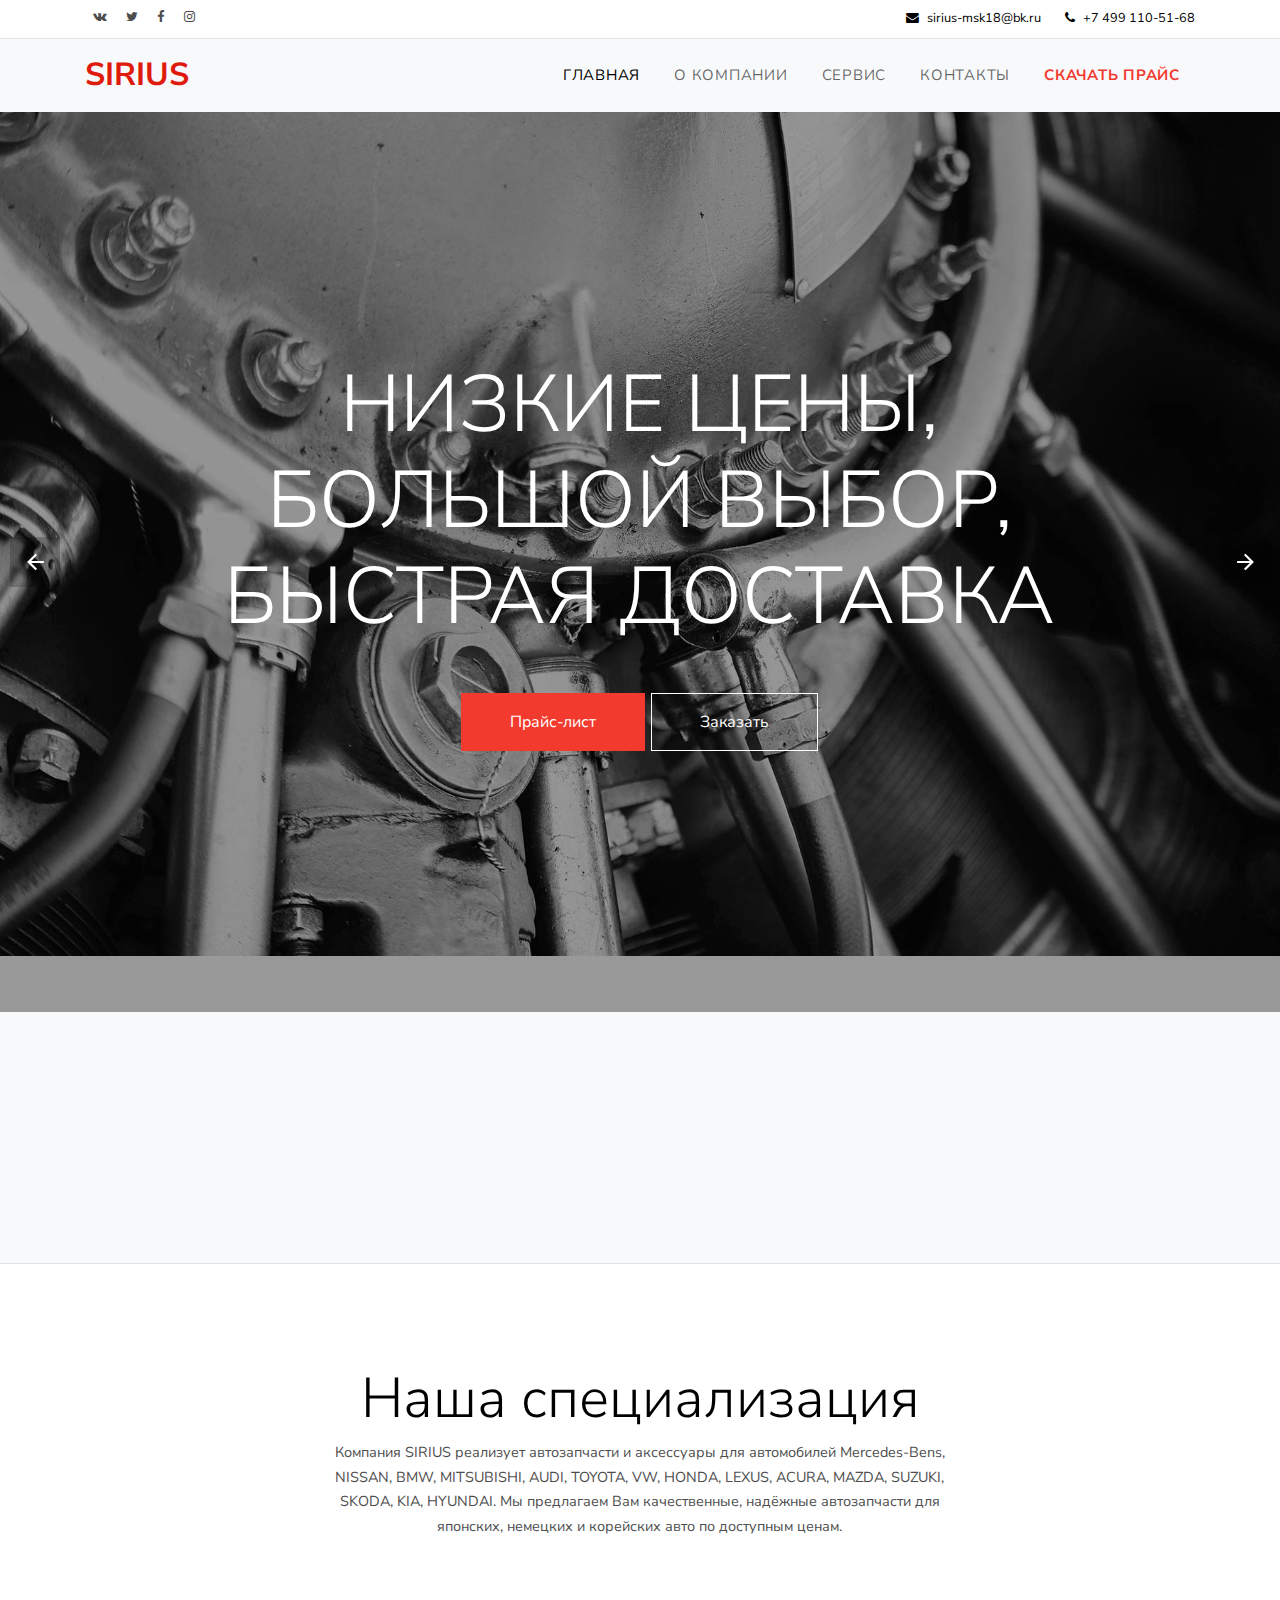
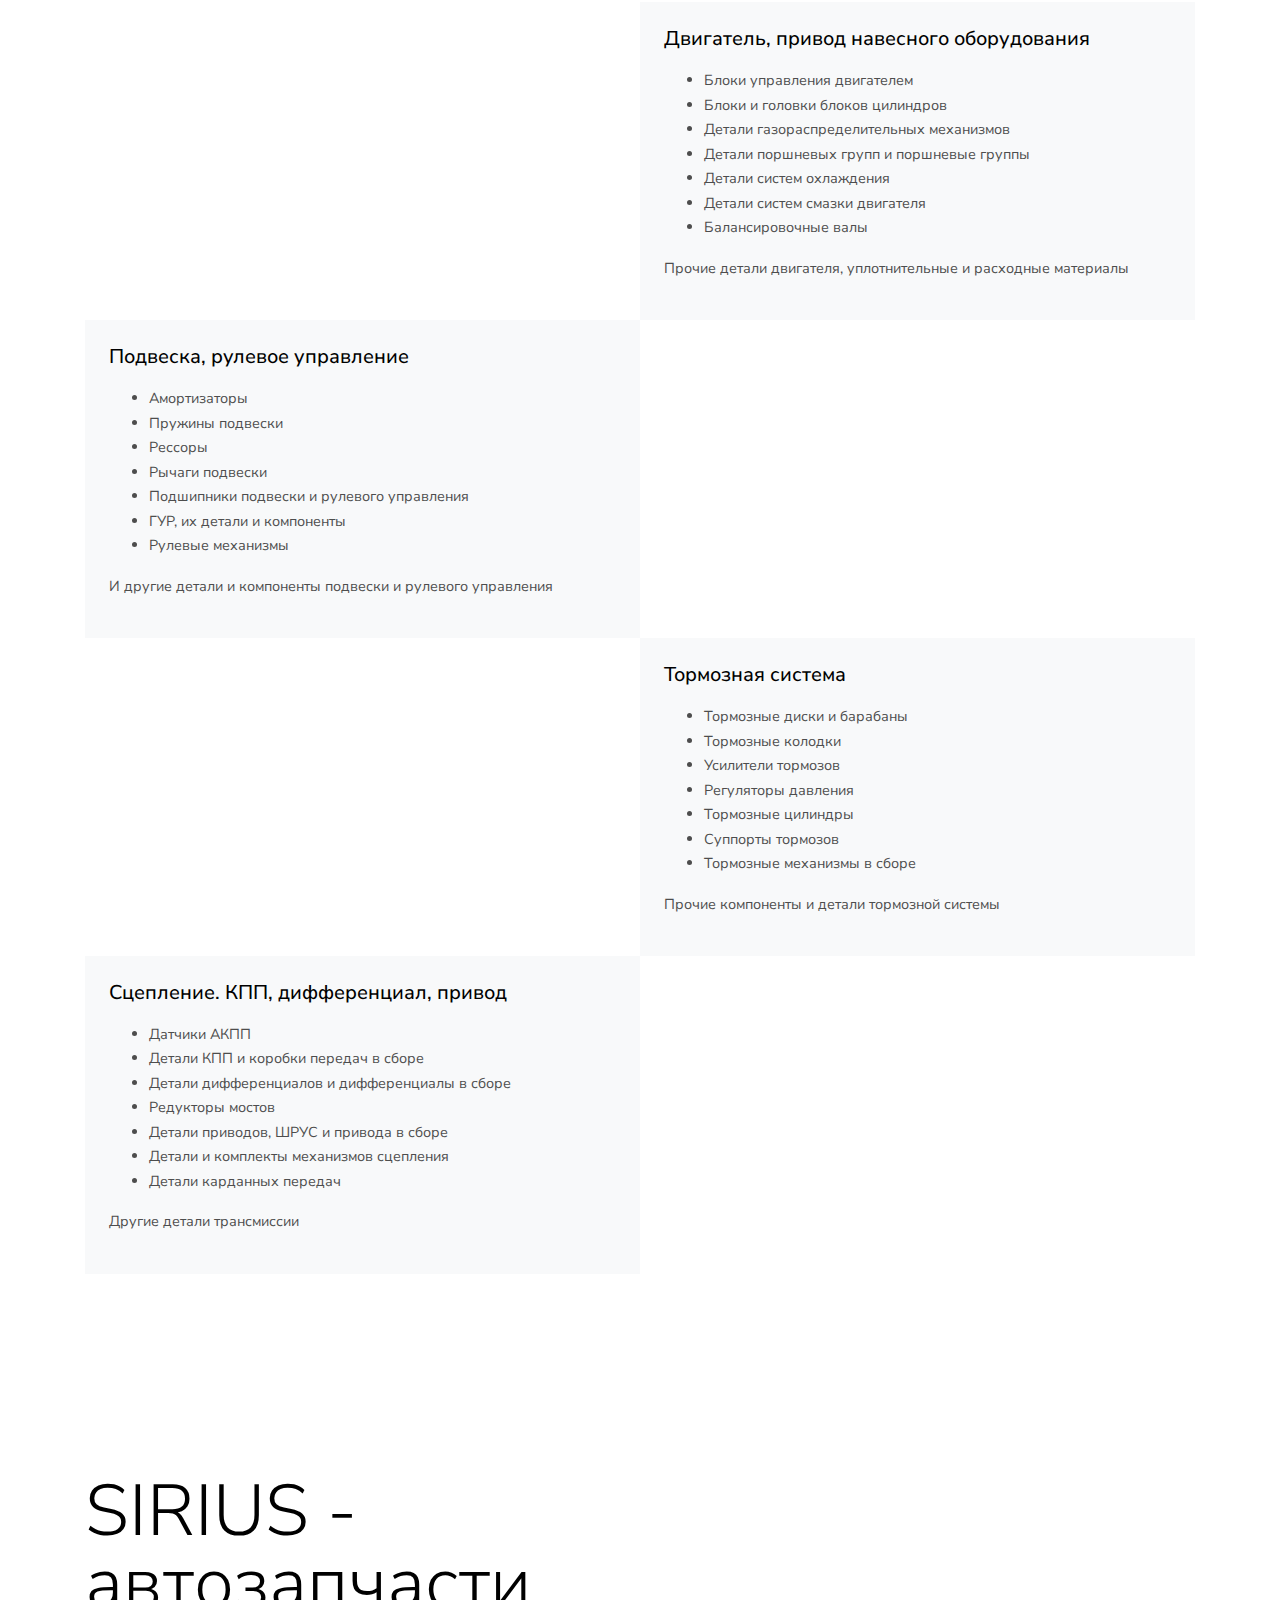
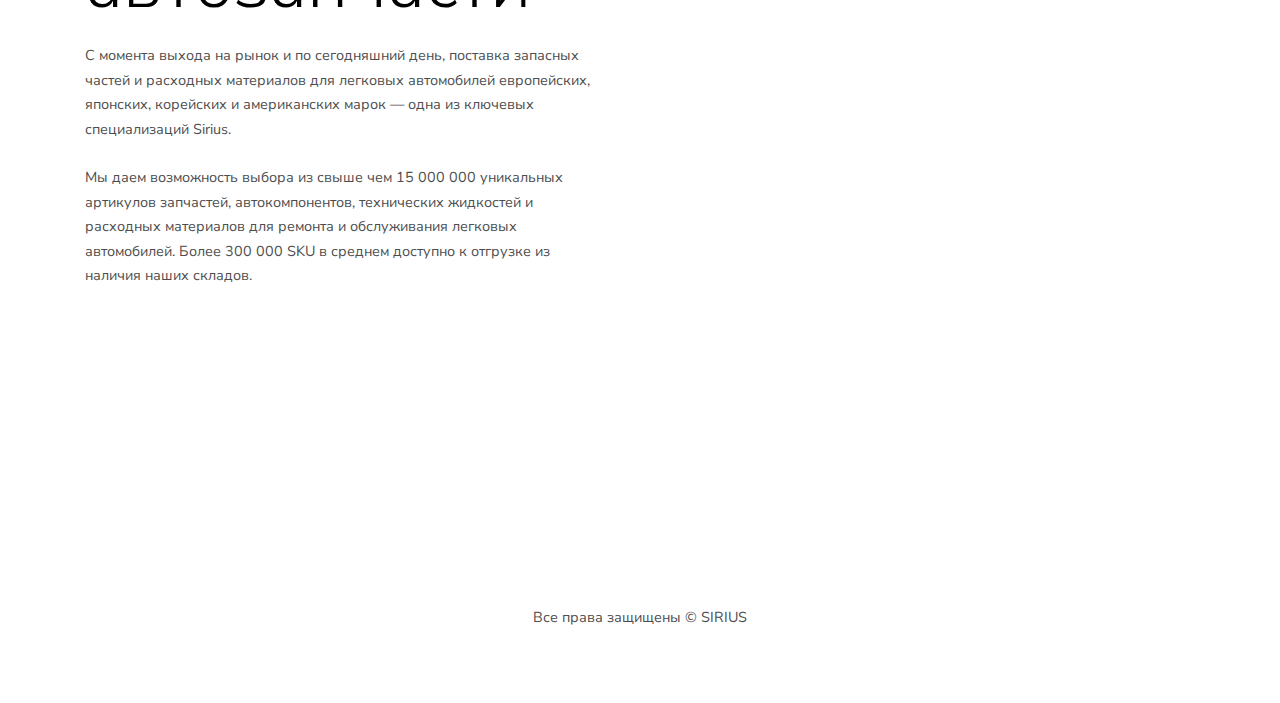
==== commit f90ce204: "Finish" ====
--- a/index.html
+++ b/index.html
@@ -58,7 +58,7 @@
                 </a>
                 <a href="#" class="d-flex align-items-center">
                   <span class="icon-phone mr-2"></span>
-                  <span class="d-none d-md-inline-block">+1 291 2830 302</span>
+                  <span class="d-none d-md-inline-block">+7 499 110-51-68</span>
                 </a>
               </div>
             </div>
@@ -78,20 +78,11 @@
                       class="site-menu-toggle js-menu-toggle text-black"><span class="icon-menu h3"></span></a></div>
 
                   <ul class="site-menu js-clone-nav d-none d-lg-block">
-                    <li class="active">
-                      <a href="/">Главная</a>
-                    </li>
-                    <li class="has-children">
-                      <a href="about.html">Company</a>
-                      <ul class="dropdown arrow-top">
-                        <li><a href="#">Menu One</a></li>
-                        <li><a href="#">Menu Two</a></li>
-                        <li><a href="#">Menu Three</a></li>
-                      </ul>
-                    </li>
-                    <li><a href="news.html">News</a></li>
+                    <li class="active"><a href="/">Главная</a></li>
+                    <li><a href="about.html">О Компании</a></li>
                     <li><a href="services.html">Сервис</a></li>
                     <li><a href="contact.html">Контакты</a></li>
+                    <li><a href="price.xlsx" class="text-primary font-weight-bold">СКАЧАТЬ ПРАЙС</a></li>
                   </ul>
                 </div>
               </nav>
@@ -100,7 +91,6 @@
         </div>
       </div>
     </div>
-
 
     <div class="slide-one-item home-slider owl-carousel">
 
@@ -111,7 +101,7 @@
             <div class="col-md-10">
               <h1 class="mb-5">НИЗКИЕ ЦЕНЫ, БОЛЬШОЙ ВЫБОР, БЫСТРАЯ ДОСТАВКА</h1>
               <p>
-                <a href="#" class="btn btn-primary py-3 px-5 rounded-0">Прайс-лист</a>
+                <a href="price.xlsx" class="btn btn-primary py-3 px-5 rounded-0">Прайс-лист</a>
                 <a href="contact.html#message" class="btn btn-white btn-outline-white py-3 px-5 rounded-0">Заказать</a>
               </p>
             </div>
@@ -119,7 +109,7 @@
         </div>
       </div>
 
-      <div class="site-blocks-cover overlay" style="background-image: url(images/hero_bg_1.jpg);" data-aos="fade"
+      <div class="site-blocks-cover overlay" style="background-image: url(images/hero_bg_3.jpg);" data-aos="fade"
         data-stellar-background-ratio="0.5">
         <div class="container">
           <div class="row align-items-center justify-content-center text-center">
@@ -309,7 +299,7 @@
     <div class="promo py-5 bg-primary" data-aos="fade">
       <div class="container text-center">
         <h2 class="d-block mb-0 font-weight-light text-white"><a href="contact.html#message"
-            class="text-white d-block">ОТВЕТИМ НА ВОПРОСЫ</a></h2>
+            class="text-white d-block">ФОРМА ЗАКАЗА</a></h2>
       </div>
     </div>
 
